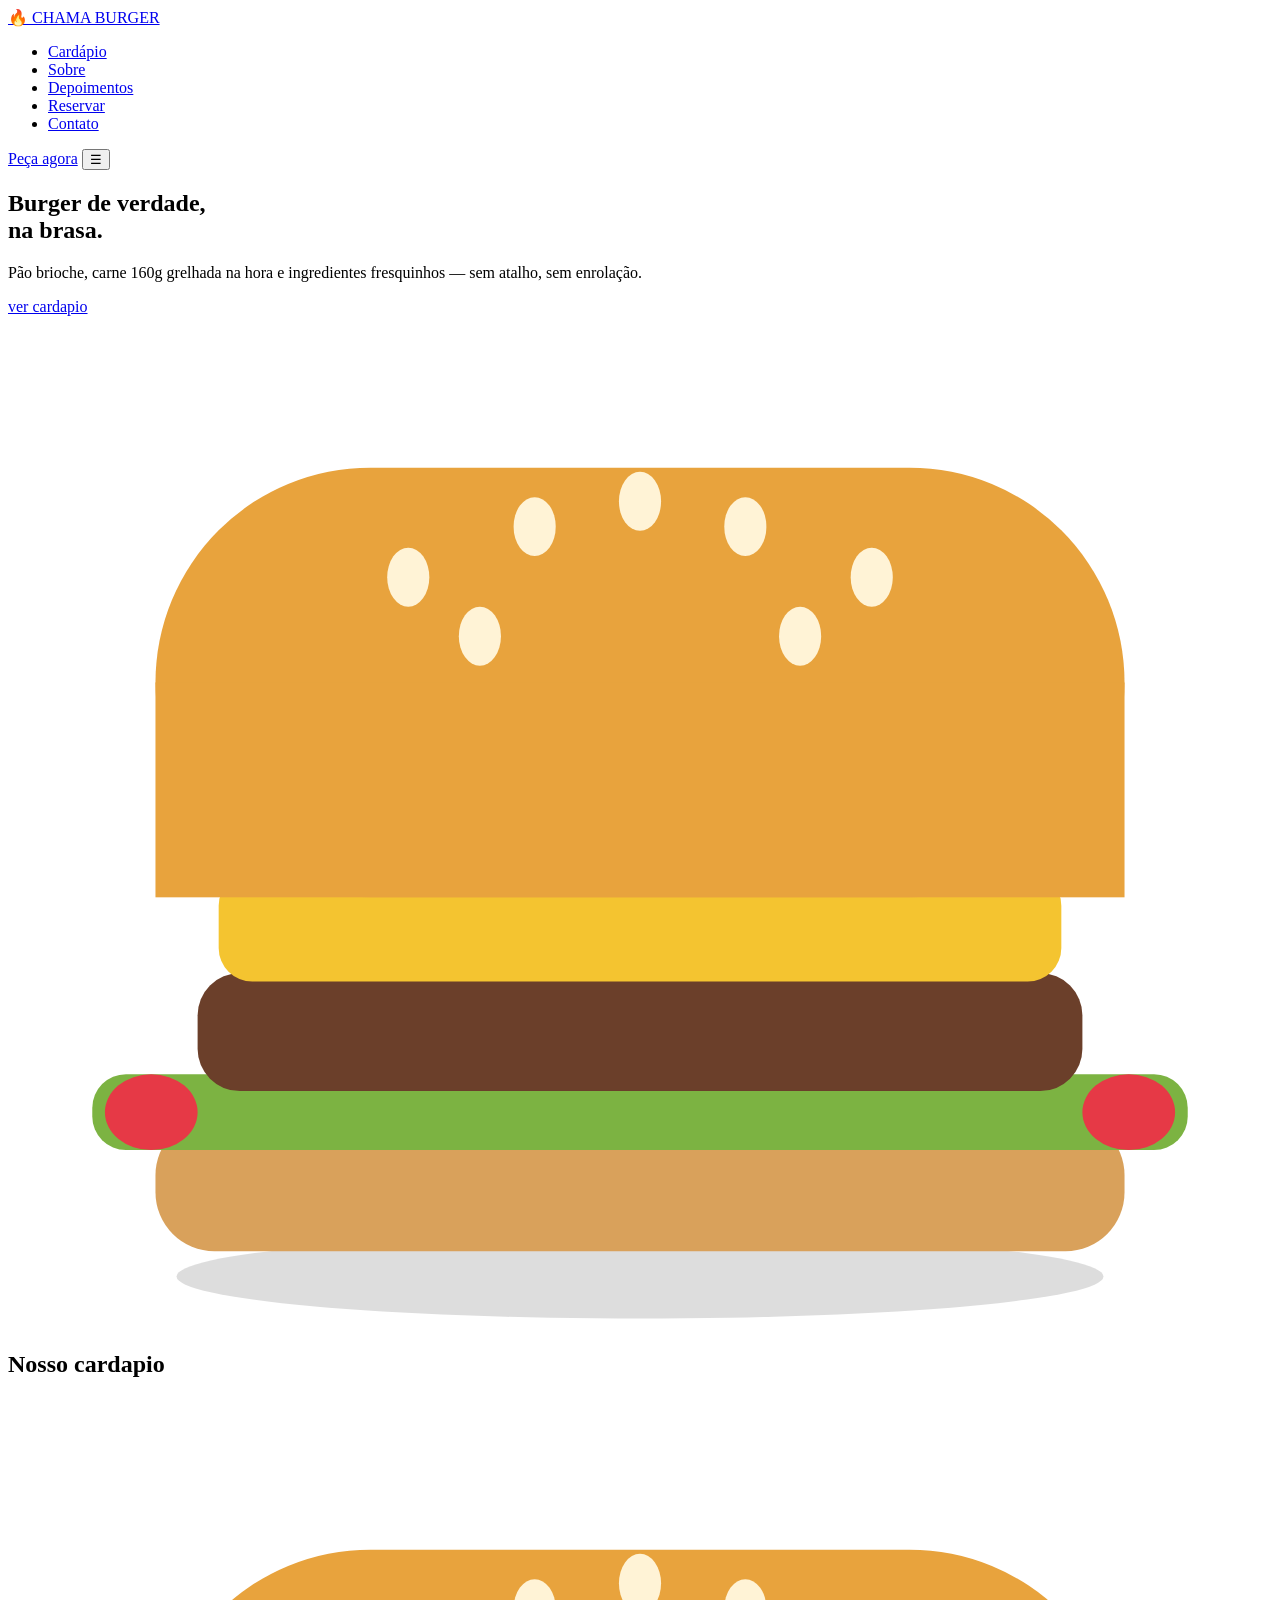
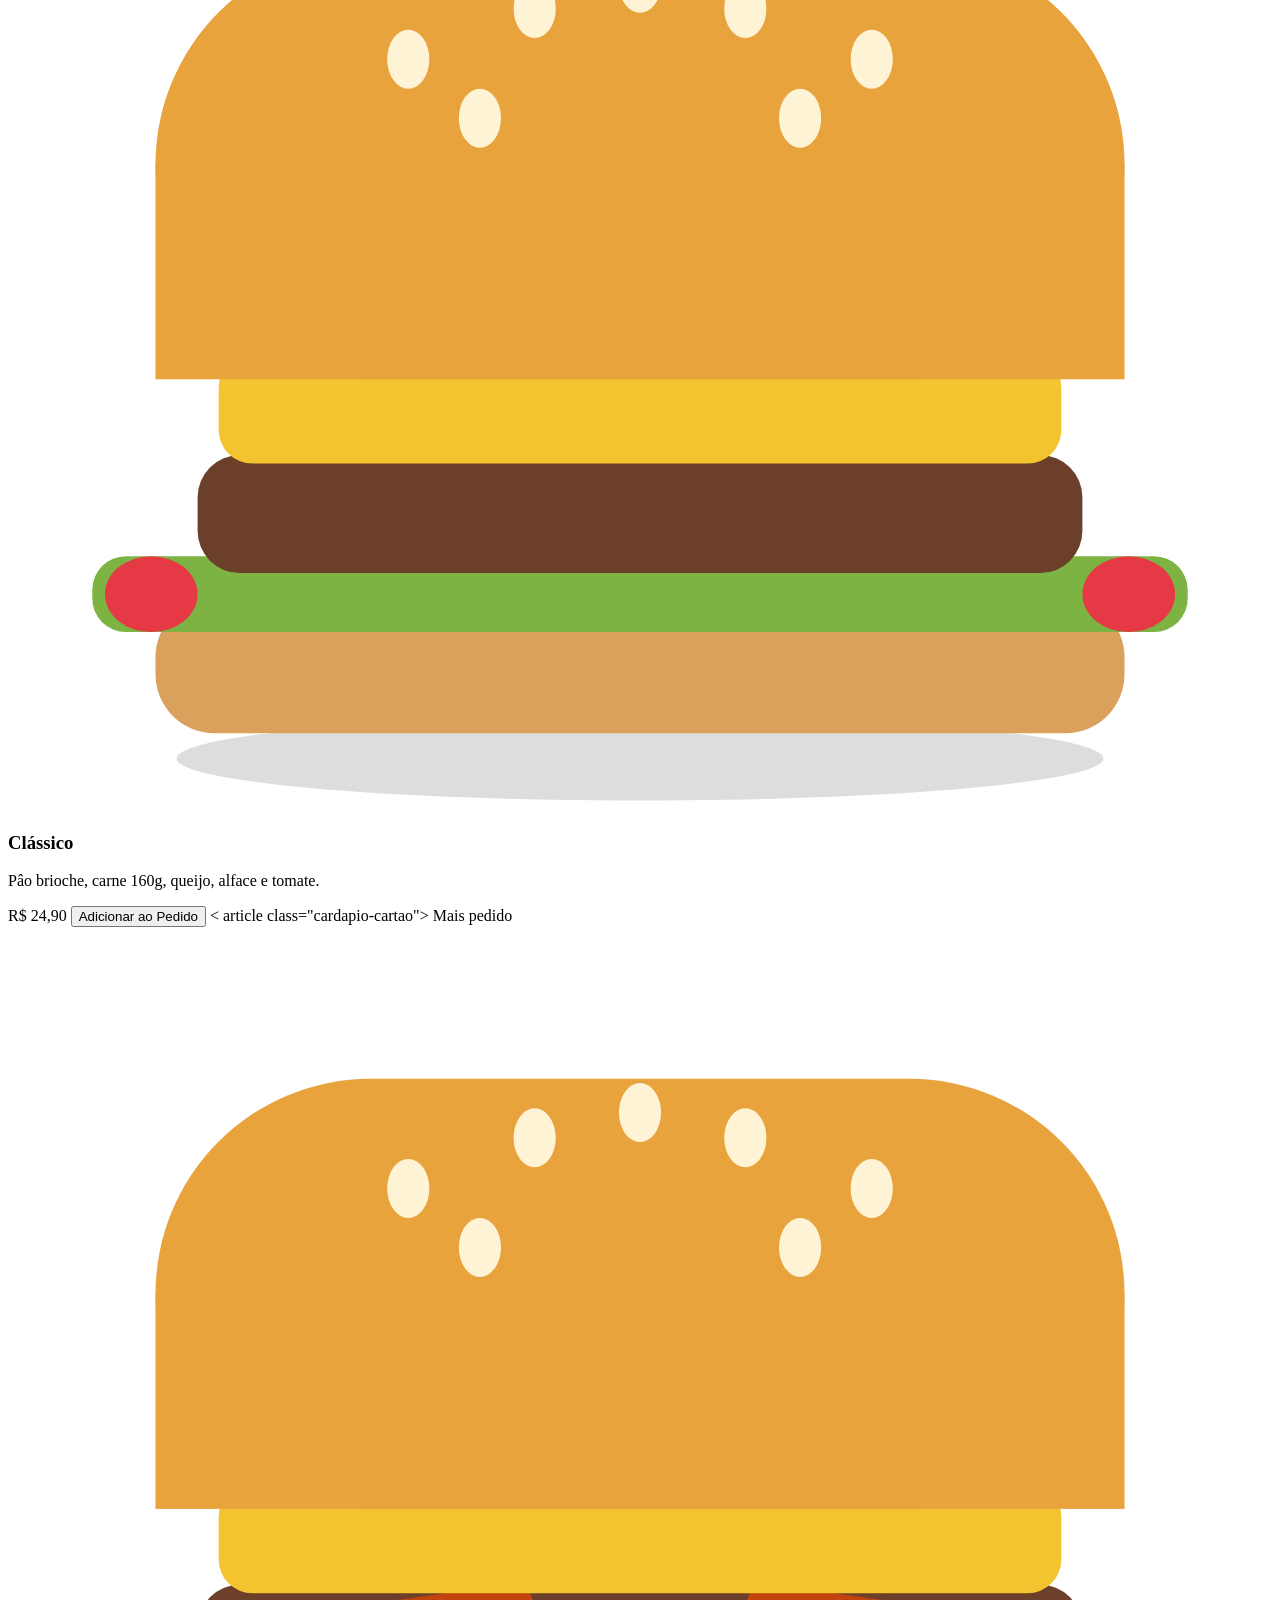
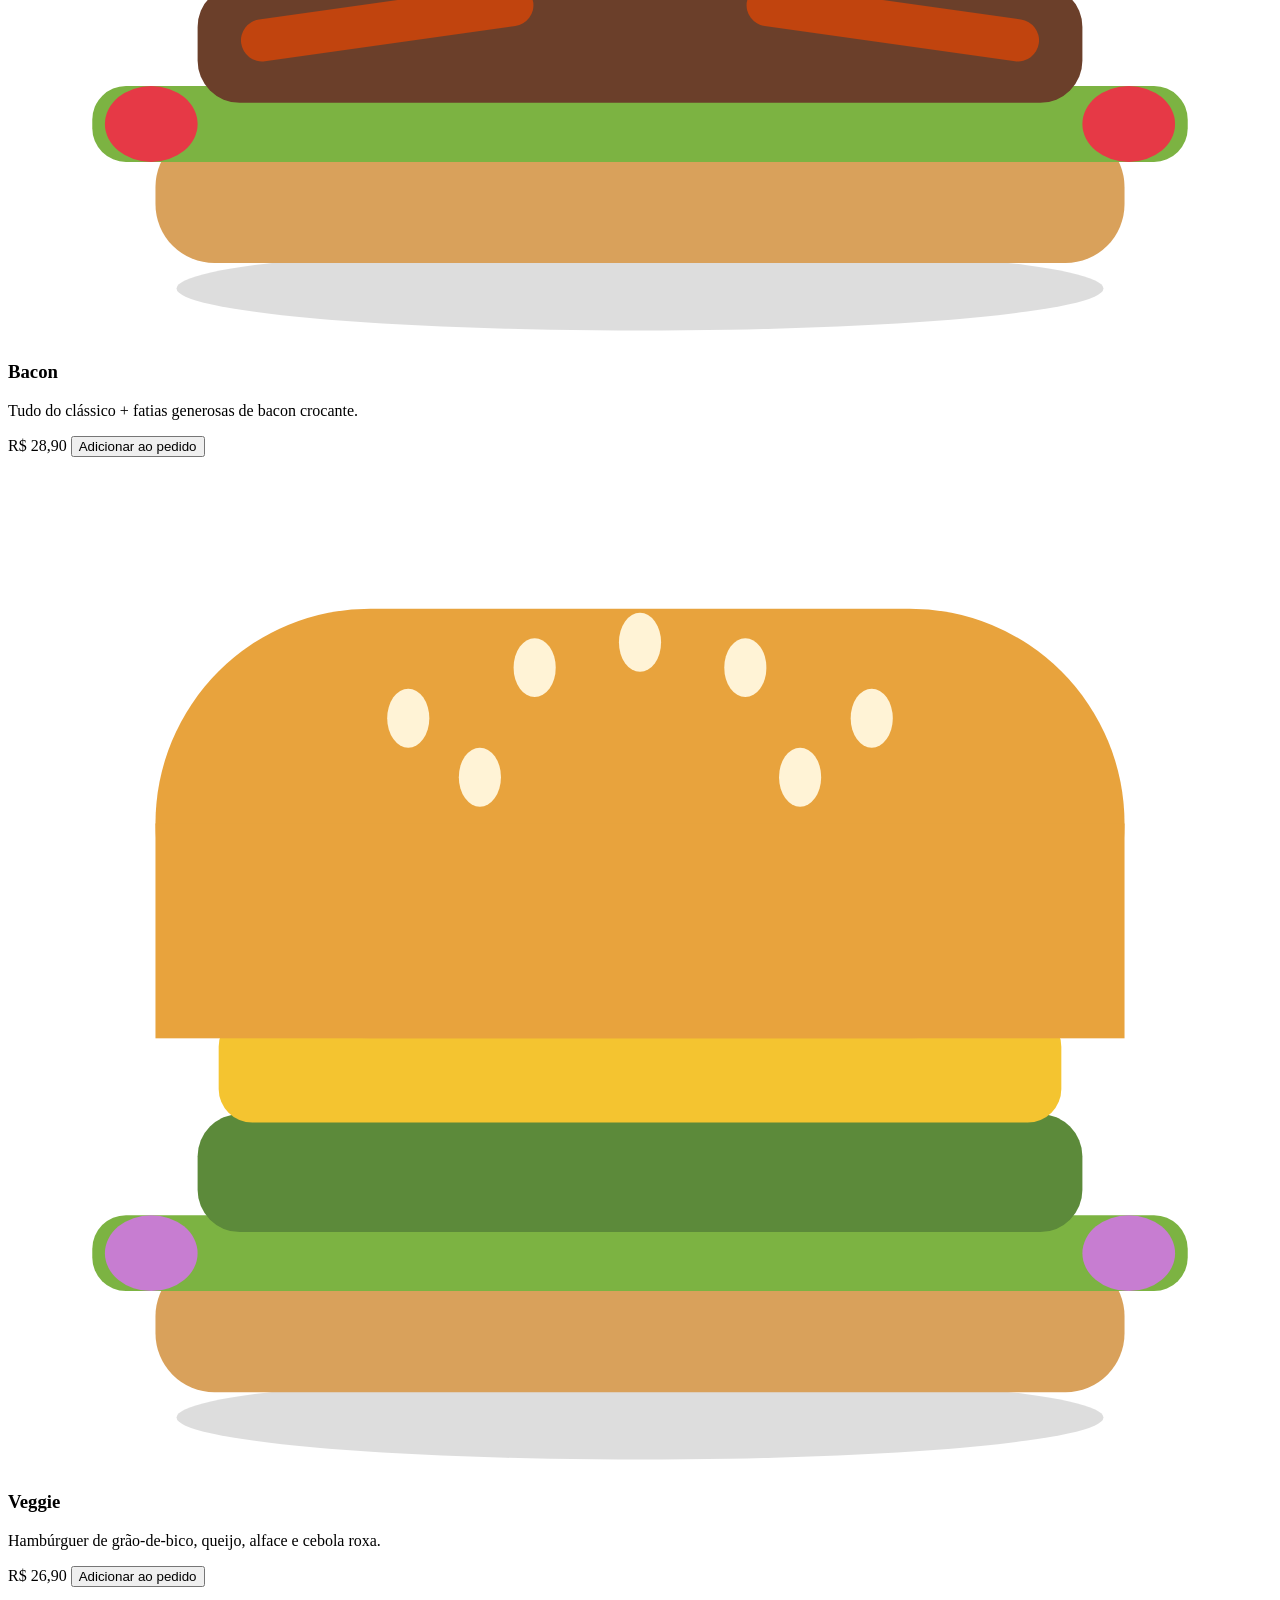
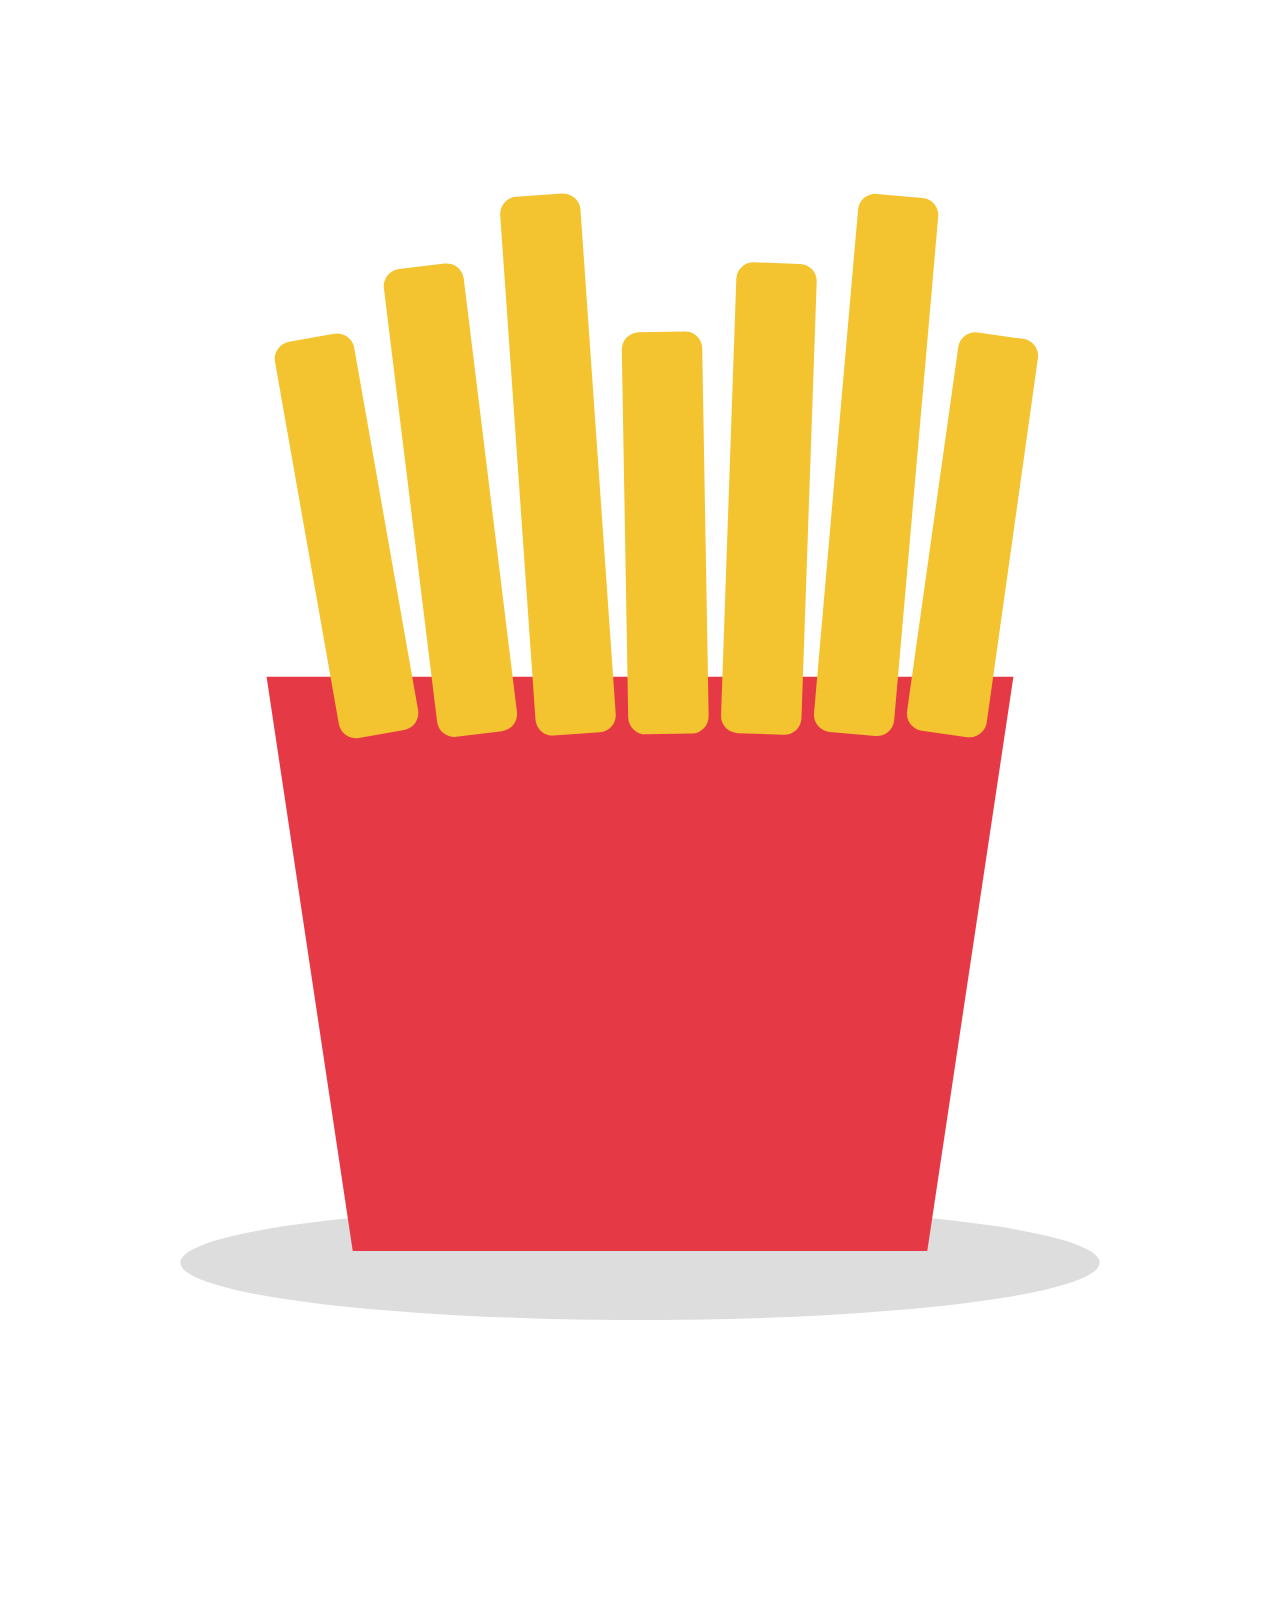
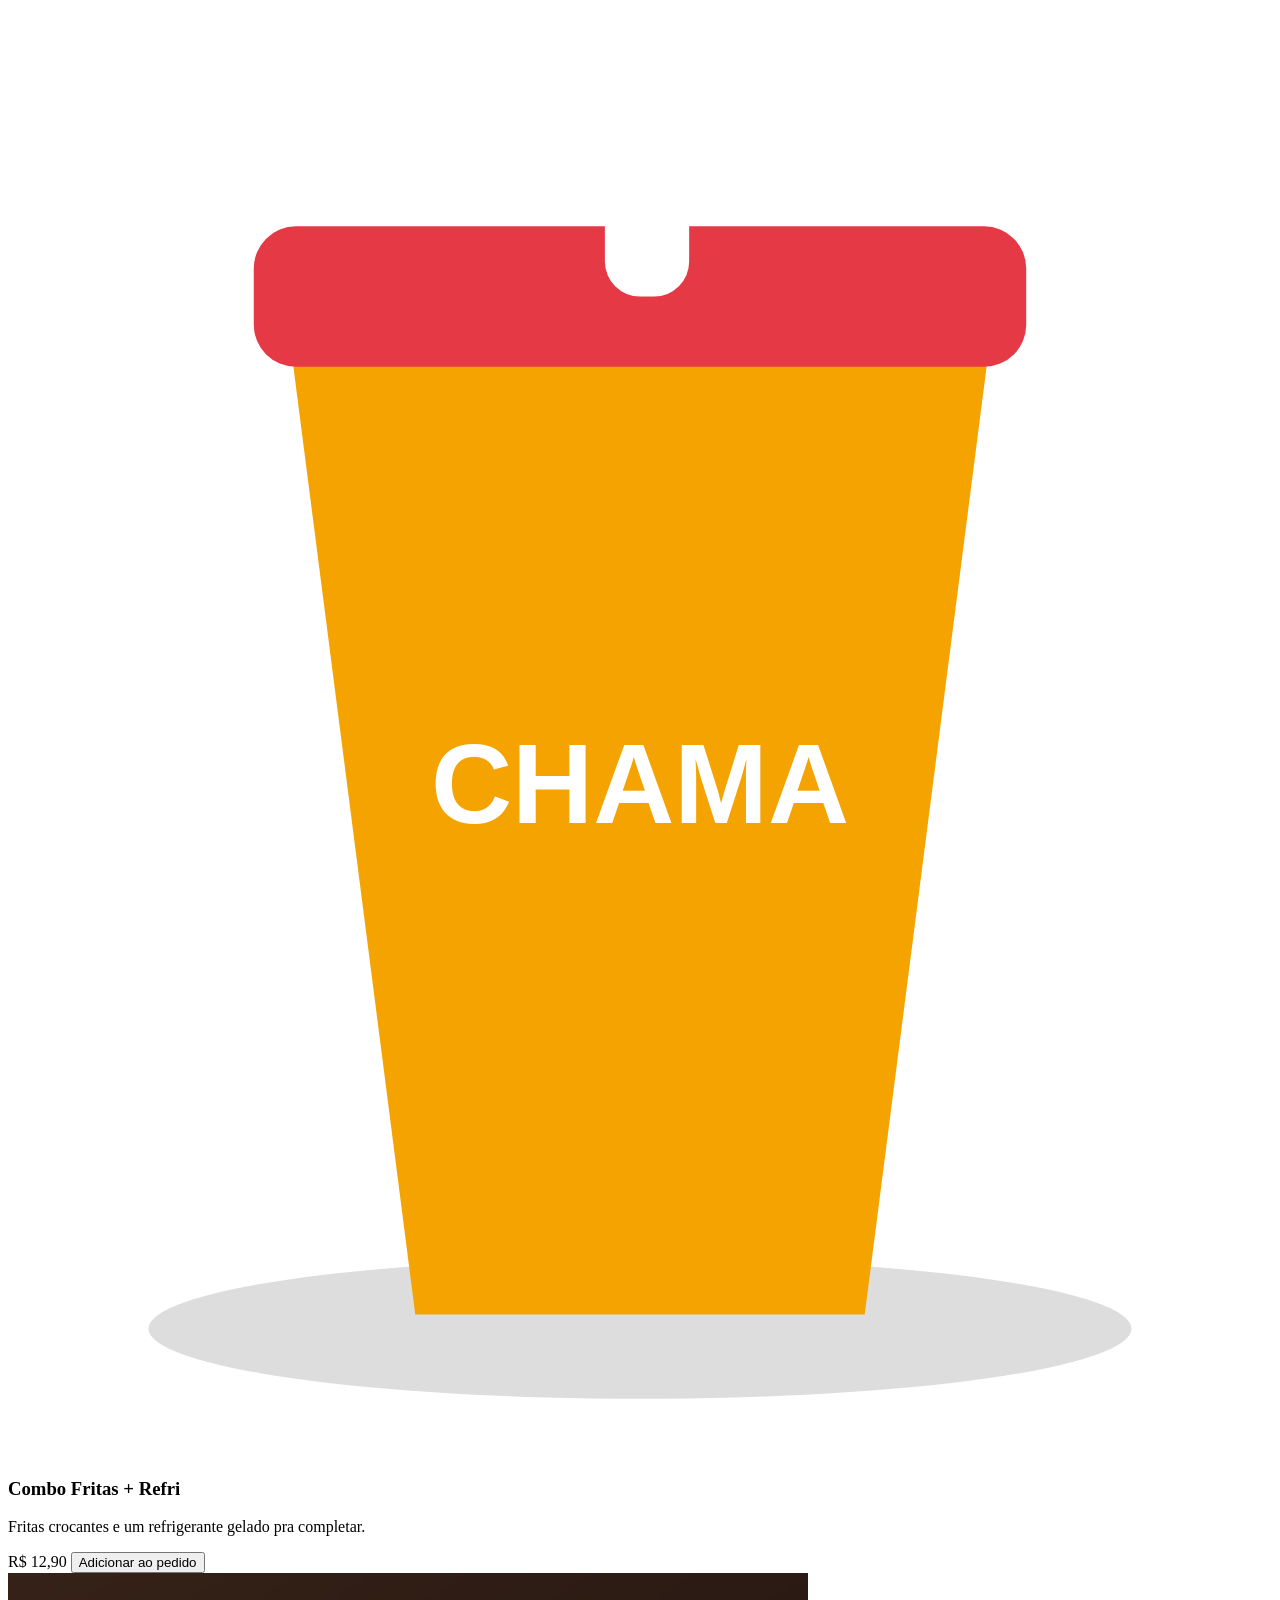
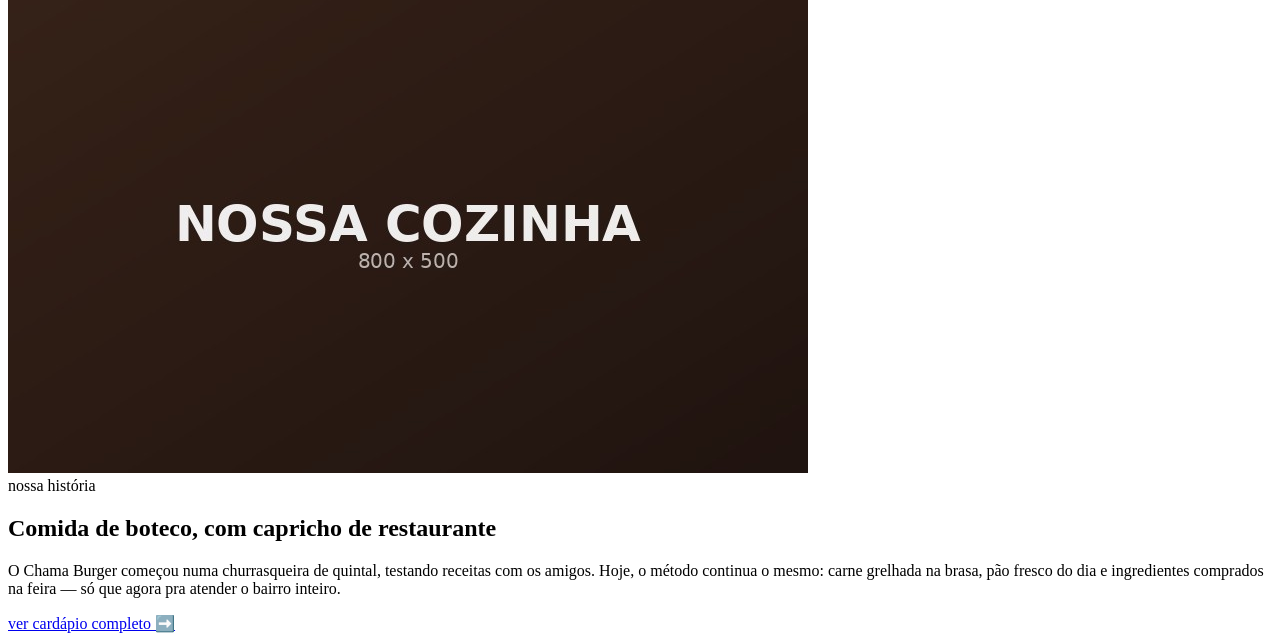
==== Aula 3 - 20 de ago/Chama burger pt.html @ 5bbdf21d "update" ====
<!doctype html>
<html lang="pt-BR">

<head>
  <meta charset="UTF-8" />
  <meta name="viewport" content="width=device-width, initial-scale=1.0" />
  <title>Chama Burger</title>

  <link rel="preconnect" href="https://fonts.googleapis.com" />
  <link rel="preconnect" href="https://fonts.gstatic.com" crossorigin />

  <link href="https://fonts.googleapis.com/css2?family=Anton&family=Inter:wght@400;500;600&display=swap"
    rel="stylesheet" />

  <link rel="stylesheet" href="https://cdnjs.cloudflare.com/ajax/libs/font-awesome/6.5.2/css/all.min.css" />

  <link rel="stylesheet" href="style.css" />
</head>

<body>
  <header class="cabecalho-site">
    <nav class="barra-navegacao">
      <a href="#" class="logo">🔥 CHAMA BURGER</a>
      <ul class="links-menu" id="linksMenu">
        <li><a href="#cardapio">Cardápio</a></li>
        <li><a href="#sobre">Sobre</a></li>
        <li><a href="#depoimentos">Depoimentos</a></li>
        <li><a href="#reserva">Reservar</a></li>
        <li><a href="#contato">Contato</a></li>
      </ul>
      <a href="#pedir" class="botao botao-nav">Peça agora</a>
      <button class="menu-alternar" id="menuAlternar" aria-label="Abrir menu">
        ☰
      </button>
    </nav>
  </header>

  <main>
    <section class="destaque">
      <div class="destaque-conteudo">
        <div class="destaque-texto">
          <h1>Burger de verdade,<br />na brasa.</h1>
          <p>
            Pão brioche, carne 160g grelhada na hora e ingredientes
            fresquinhos — sem atalho, sem enrolação.
          </p>
          <a href="cardapio" class="botao botao-primario">ver cardapio</a>
        </div>
        <img src="./assets/assets/icons/burger-classico.svg" alt="">
      </div>
    </section>
    <section class="cardapio" id="cardapio">
      <h2>Nosso cardapio</h2>
      <div class="cardapio-cartoes">

        <article class="cardapio-cartao" <div class="cardapio-icone">
          <img src="./assets/assets/icons/burger-classico.svg" alt="">
      </div>
      <h3>Clássico</h3>
      <P>Pâo brioche, carne 160g, queijo, alface e tomate.</P>
      <span class="preço">R$ 24,90</span>
      <button class="adicionar-carrinho" data-name="Clássico" data-price=24.90> Adicionar ao Pedido</button>
      </article>
      < article class="cardapio-cartao">
        <span class="selo">Mais pedido</span> <!--selo distintivo-->
        <div class="cardapio-icone">
          <img src="./assets/assets/icons/burger-bacon.svg" alt="Ilustração do burger Bacon">
        </div>
        <h3>Bacon</h3>
        <p>Tudo do clássico + fatias generosas de bacon crocante.</p>
        <span class="preco">R$ 28,90</span>
        <button class="adicionar-carrinho" data-name="Bacon" data-price="28.90">Adicionar ao pedido</button>
        </article>
        <article class="cardapio-cartao">
          <div class="cardapio-icone">
            <img src="./assets/assets/icons/burger-veggie.svg" alt="Ilustração do burger Veggie">
          </div>
          <h3>Veggie</h3>
          <p>Hambúrguer de grão-de-bico, queijo, alface e cebola roxa.</p>
          <span class="preco">R$ 26,90</span>
          <button class="adicionar-carrinho" data-name="Veggie" data-price="26.90">Adicionar ao pedido</button>
        </article>
        <article class="cardapio-cartao">
          <div class="cardapio-icone cardapio-icone-combo">
            <img src="./assets/assets/icons/fritas.svg" alt="Porção de fritas">
            <img src="./assets/assets/icons/bebida.svg" alt="Refrigerante gelado">
          </div>
          <h3>Combo Fritas + Refri</h3>
          <p>Fritas crocantes e um refrigerante gelado pra completar.</p>
          <span class="preco">R$ 12,90</span>
          <button class="adicionar-carrinho" data-name="Combo Fritas + Refri" data-price="12.90">Adicionar ao
            pedido</button>
        </article>
        </div>
    </section>

    <section class="sobre" id="sobre">
      <div class="sobre-imagem">
        <img src="assets/assets/images/sobre-burger.jpg" alt="" width="800"
        height="500">
      </div>
      <div class=sobre-texto>
        <span class="rotul-seçao">nossa história</span>
        <h2>Comida de boteco, com capricho de restaurante</h2>
        <p>O Chama Burger começou numa churrasqueira de quintal, testando receitas com os
          amigos. Hoje, o método continua o mesmo: carne grelhada na brasa, pão fresco
          do dia e ingredientes comprados na feira — só que agora pra atender o bairro
          inteiro.</p>
          <a href="#cardapio" class="link-seta">ver cardápio completo ➡️</a>
      </div>


    </section>

  </main>
</body>

</html>
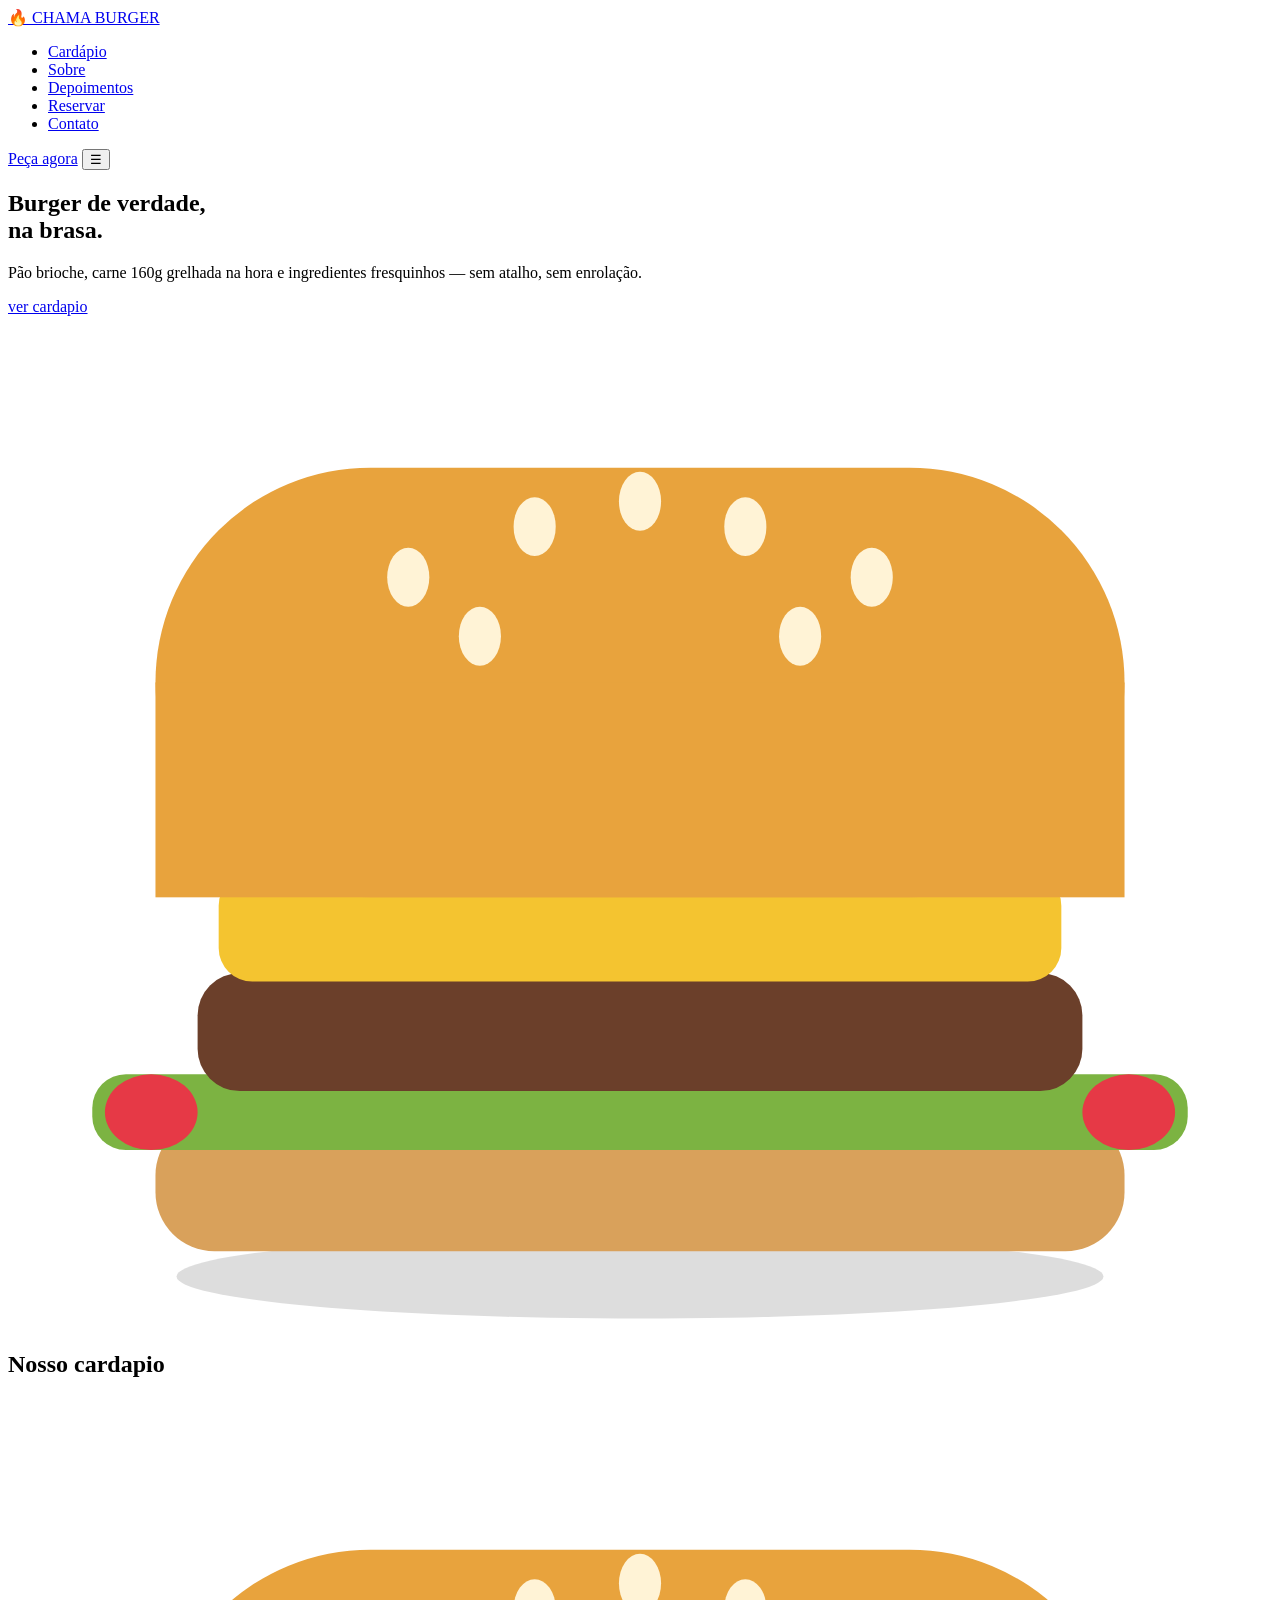
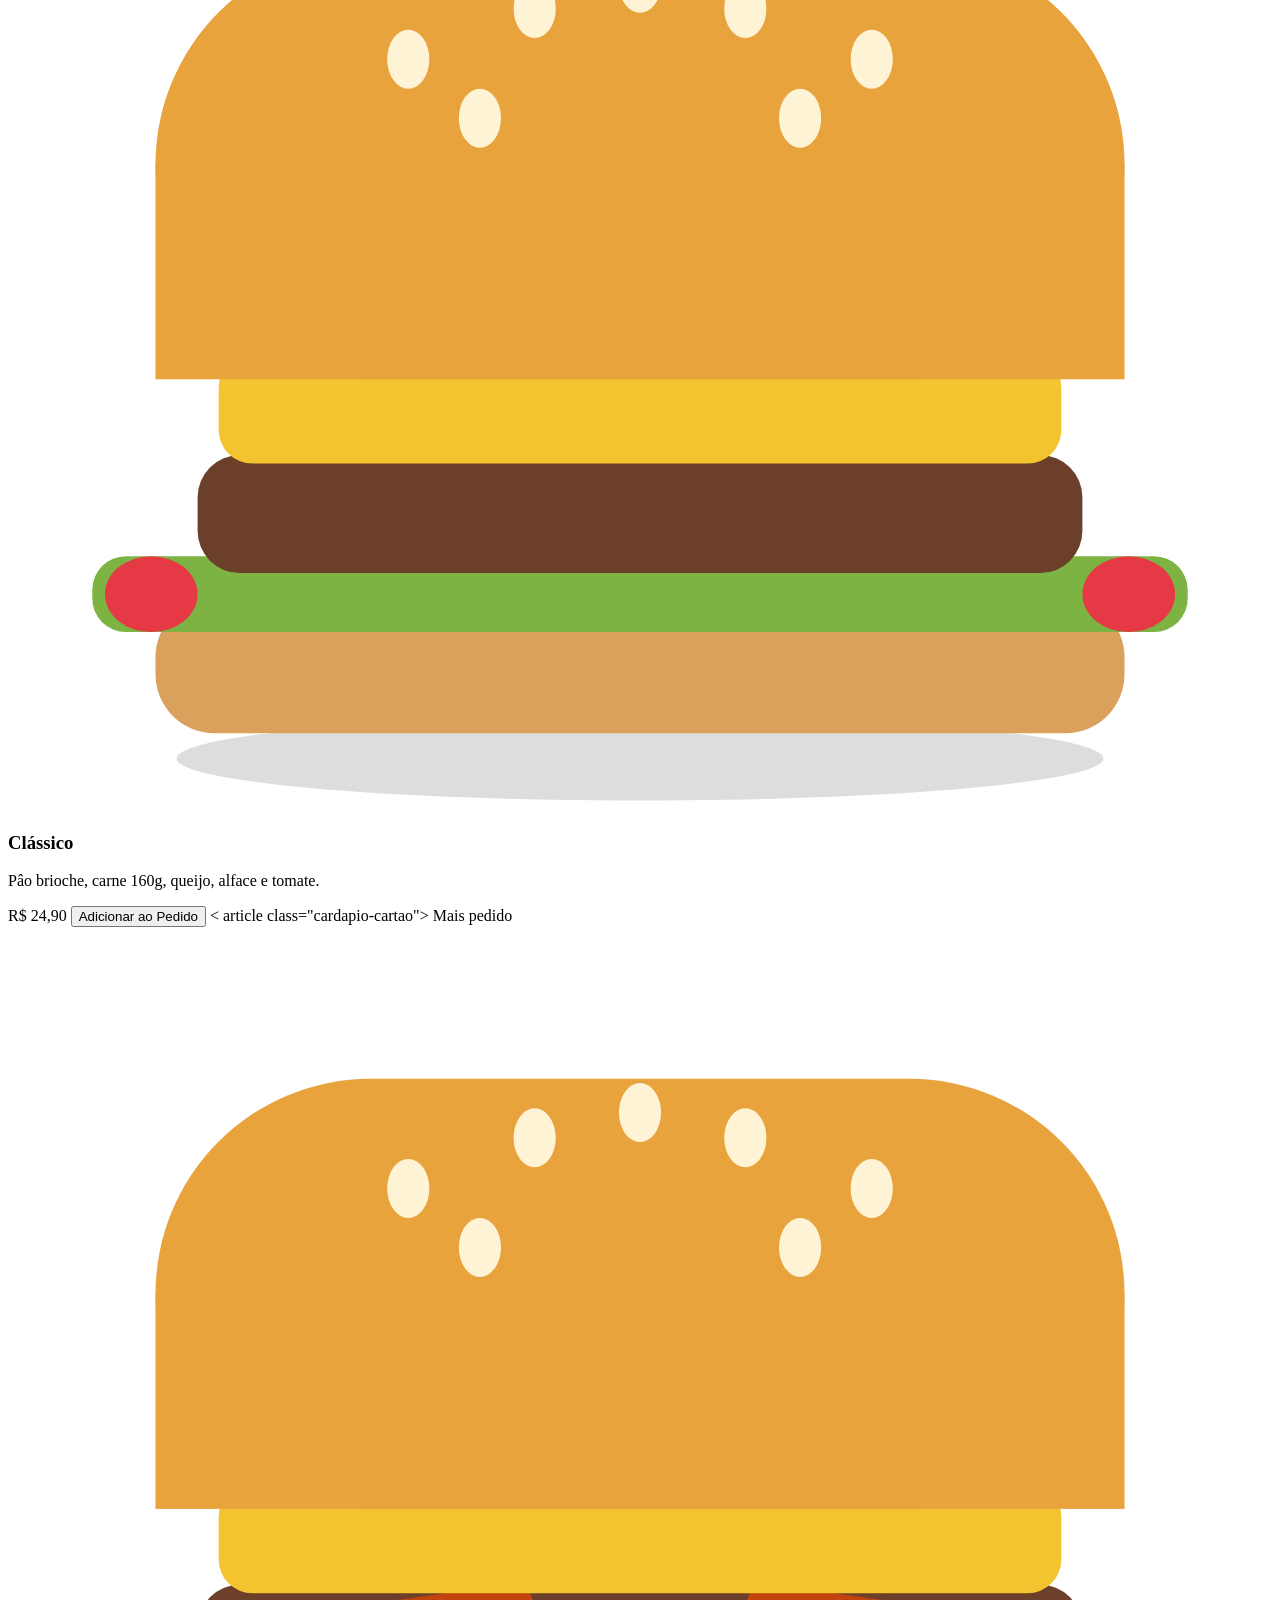
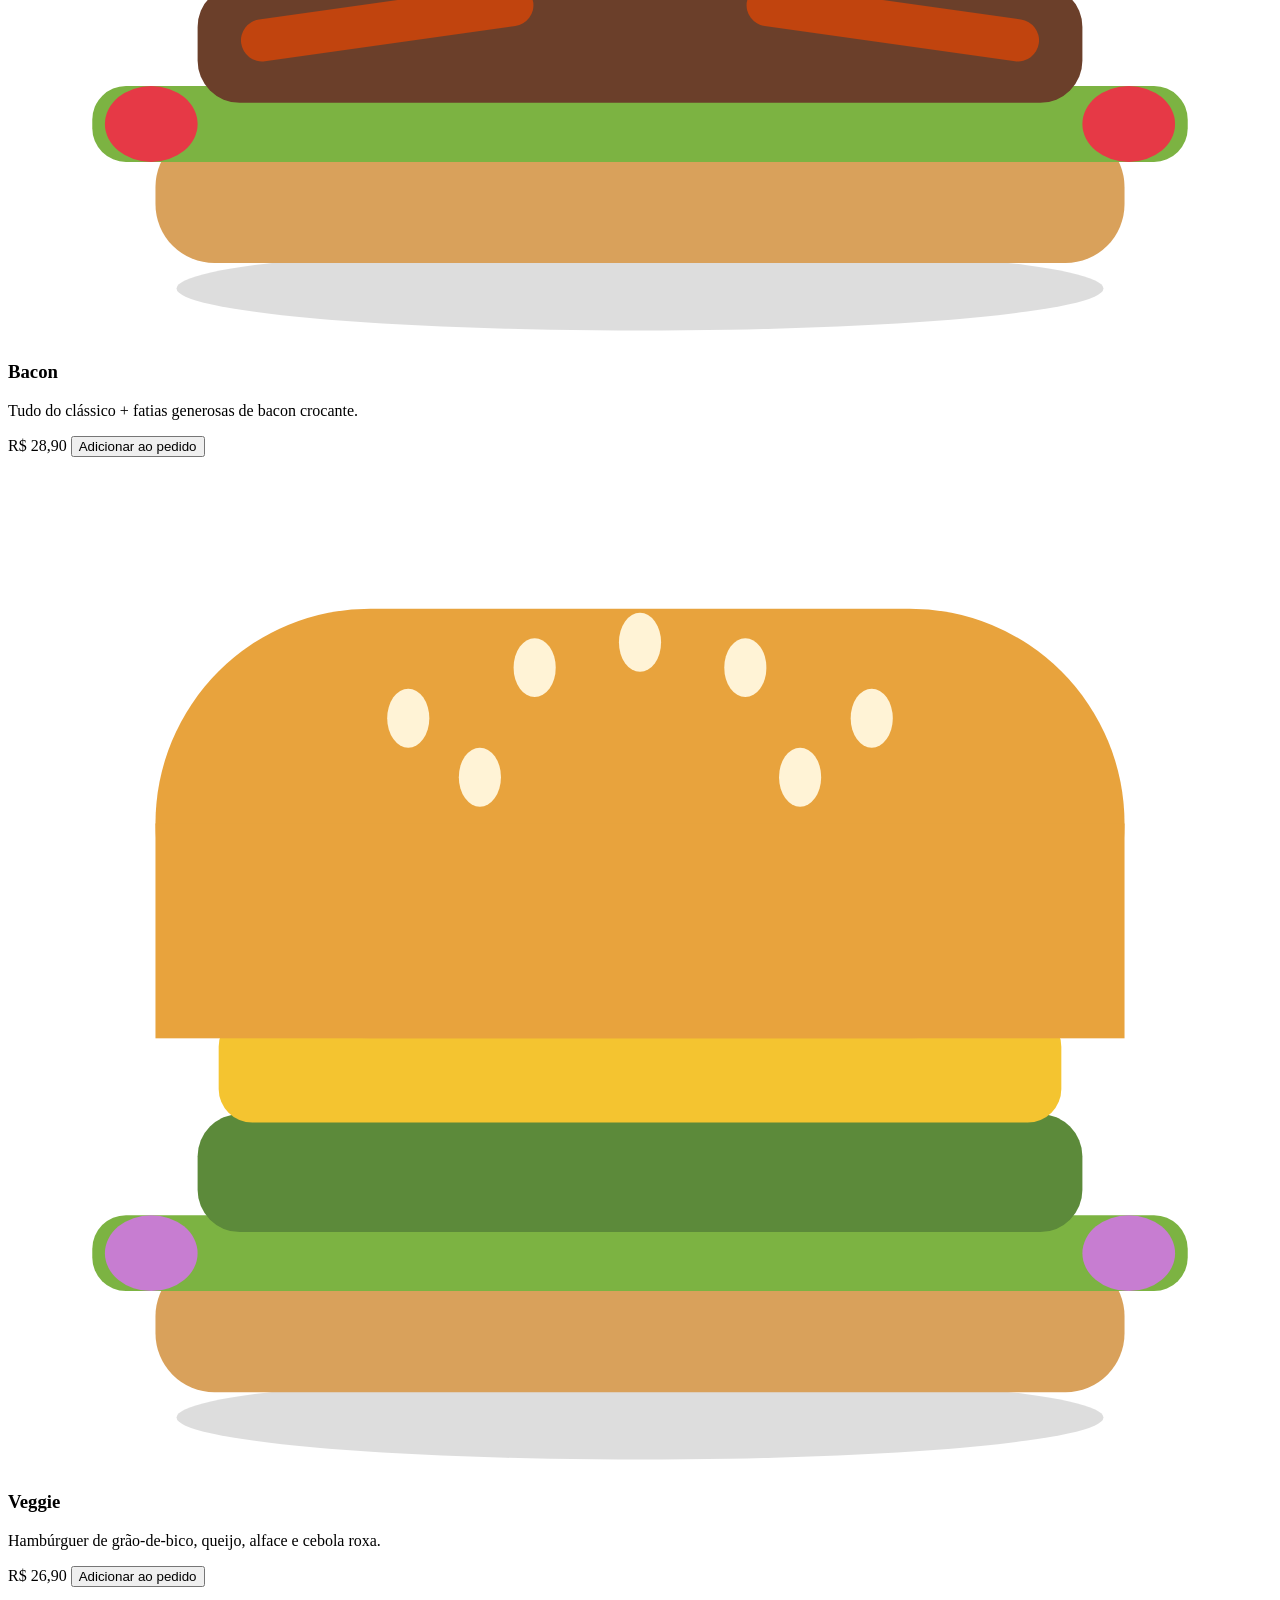
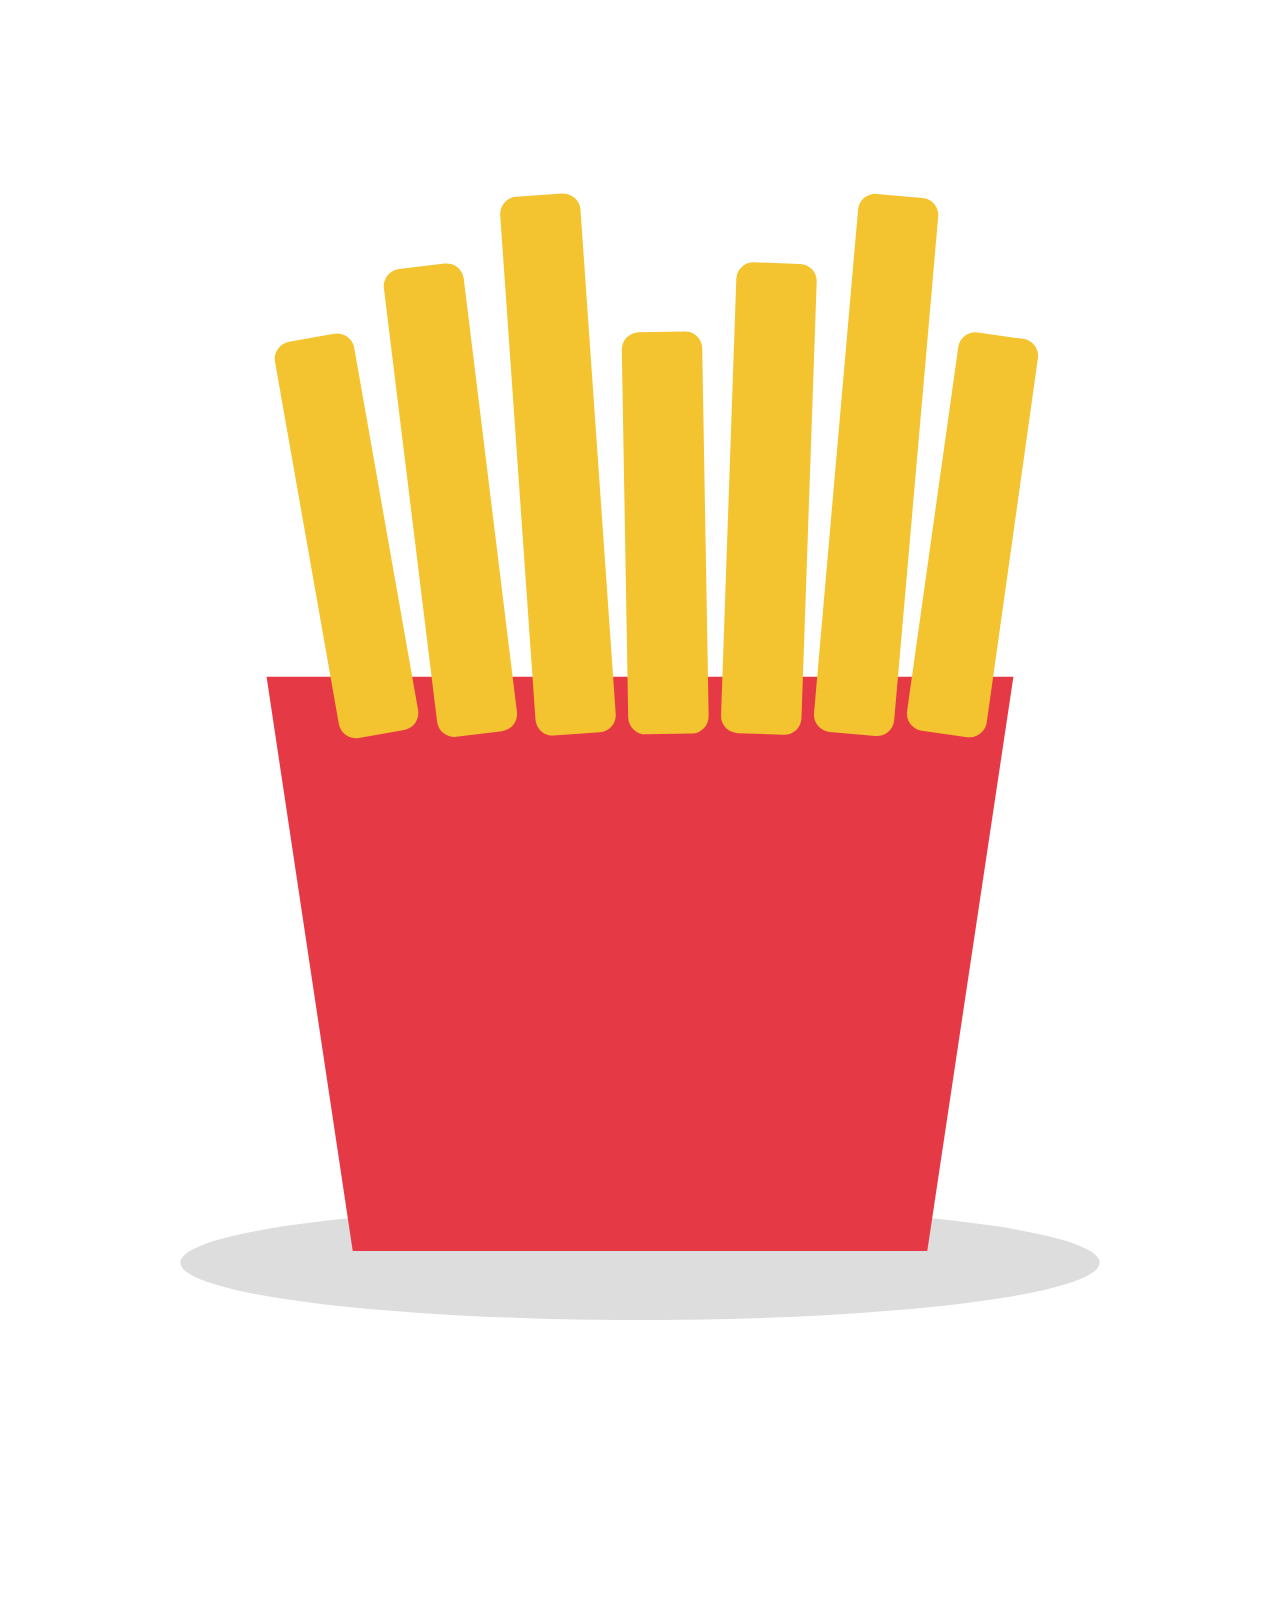
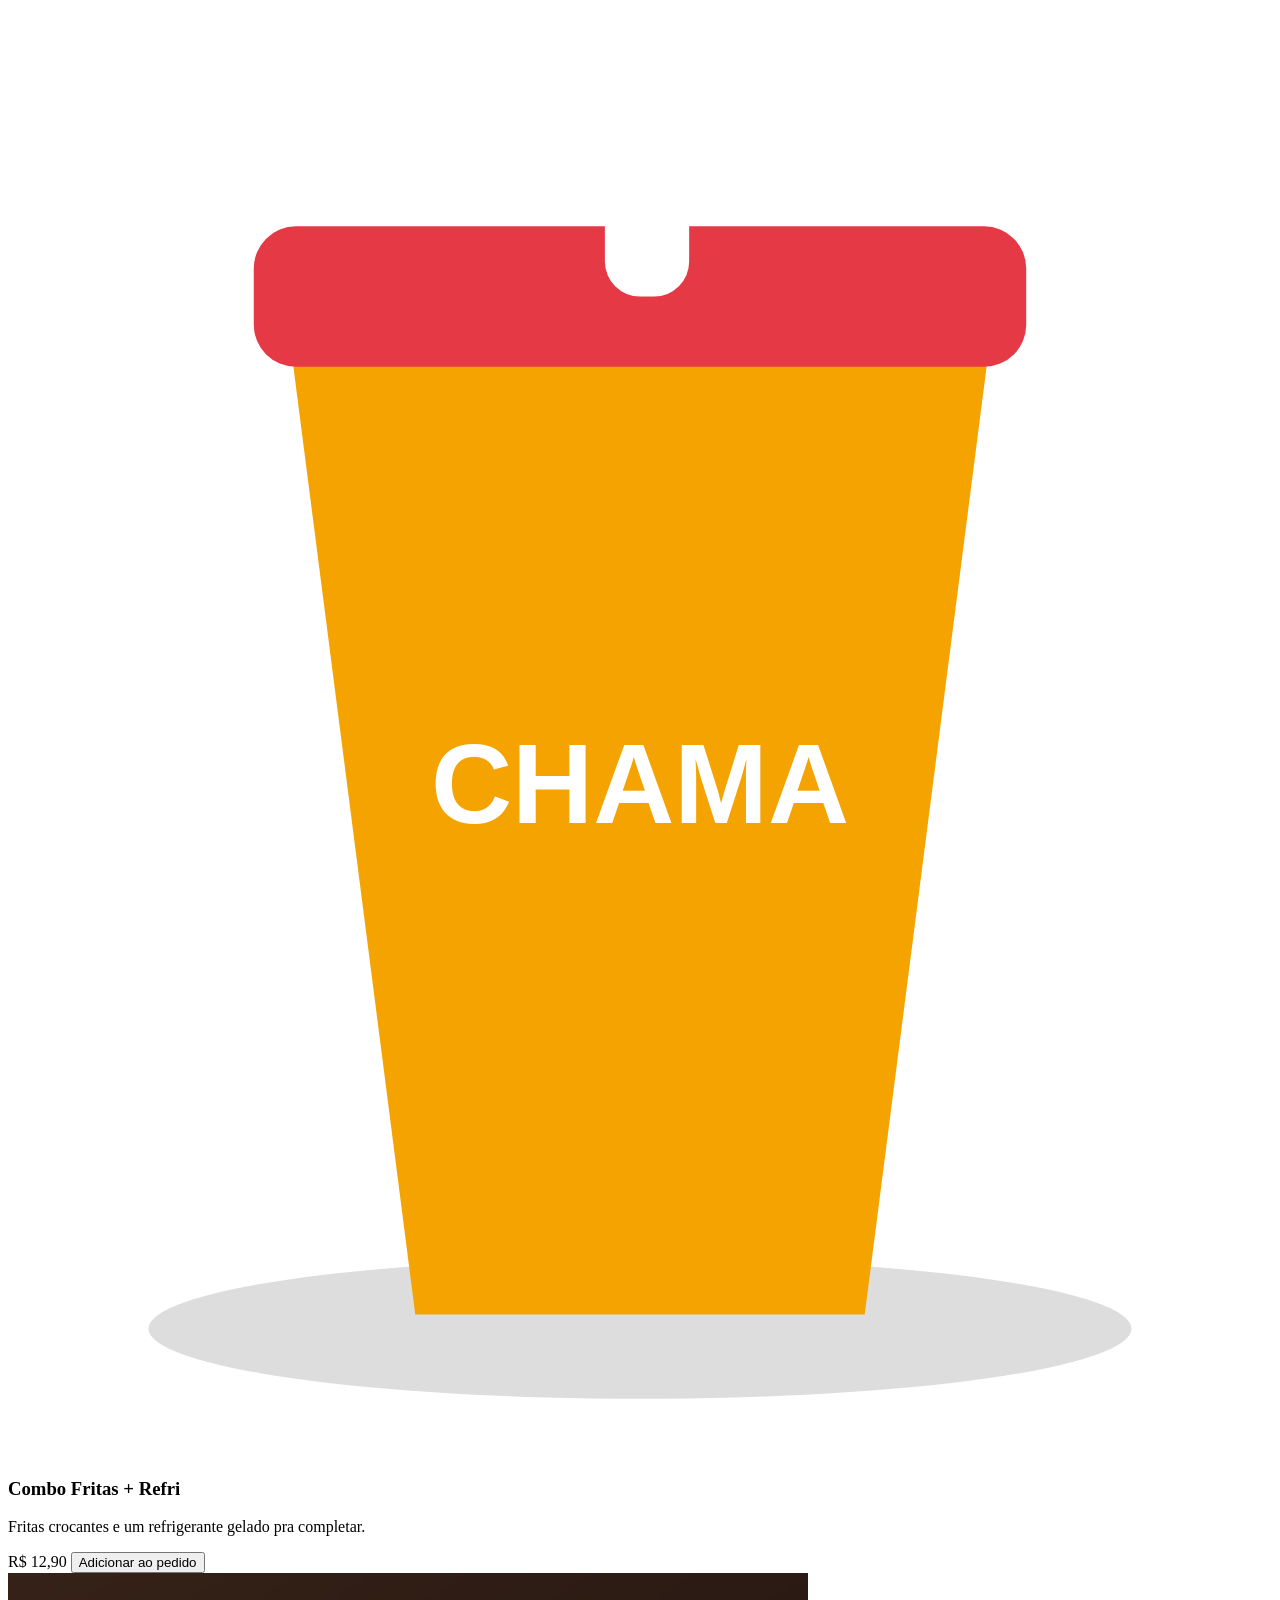
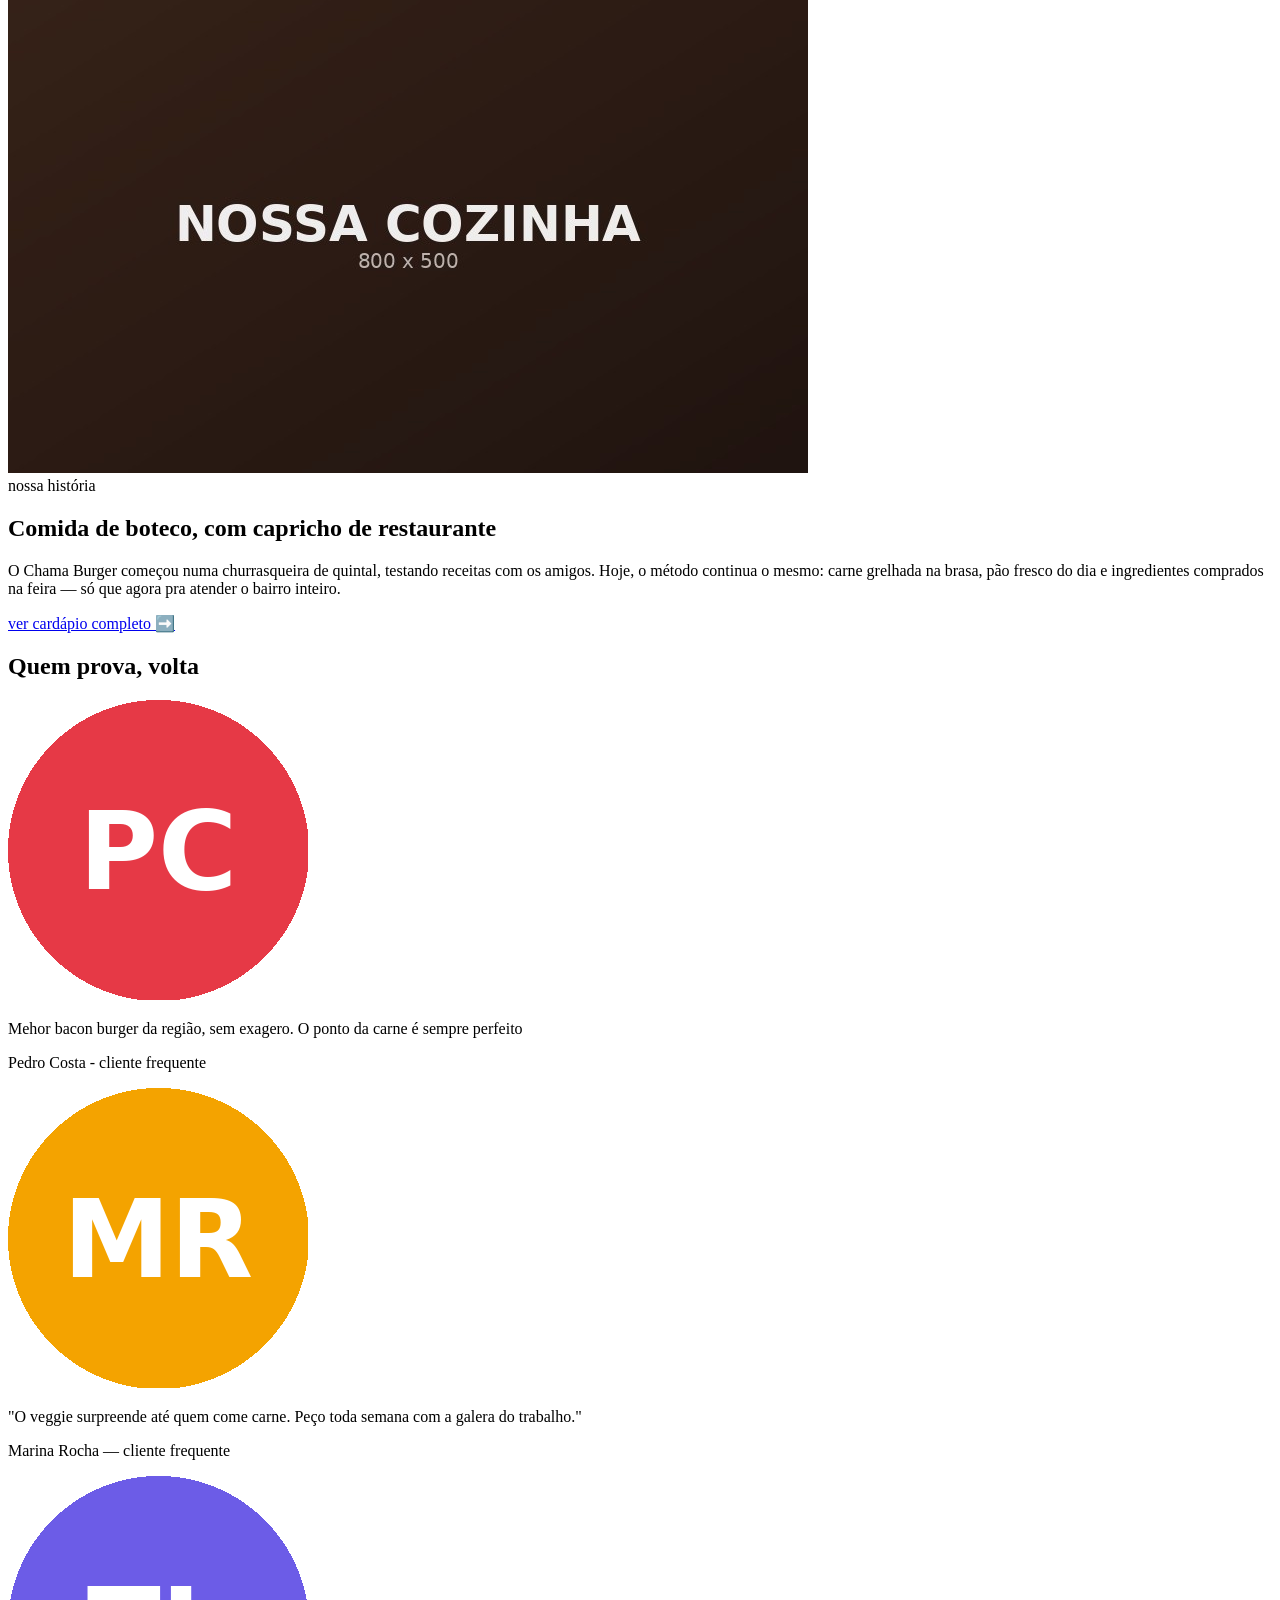
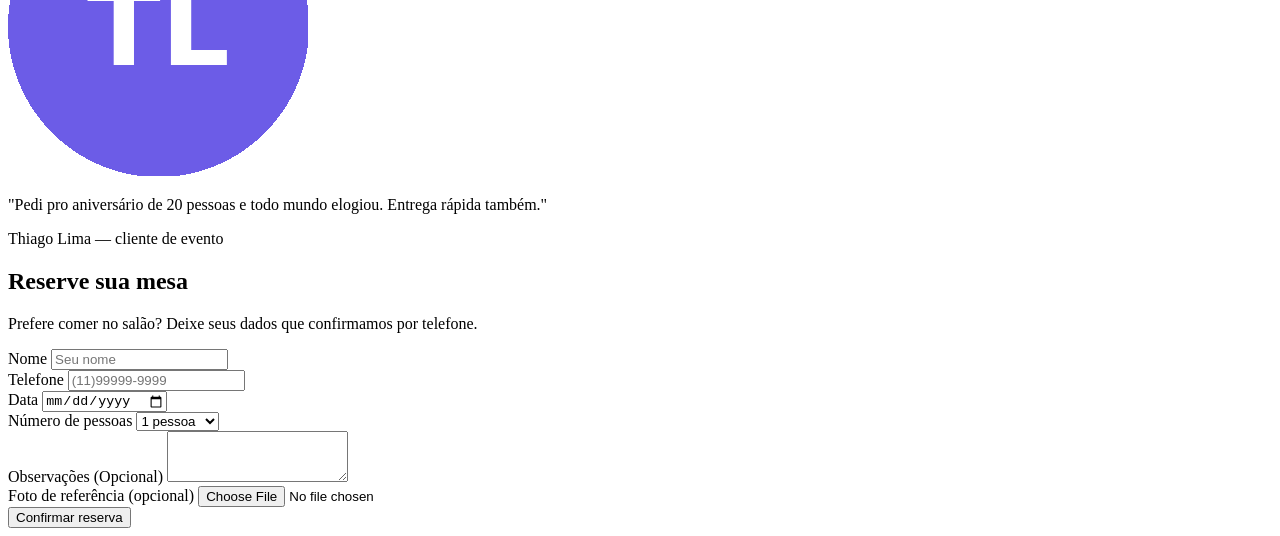
==== commit 29f40ac7: "Aula 3 JS - Chama Burger" ====
--- a/Aula 3 - 20 de ago/Chama burger pt.html
+++ b/Aula 3 - 20 de ago/Chama burger pt.html
@@ -96,8 +96,7 @@
 
     <section class="sobre" id="sobre">
       <div class="sobre-imagem">
-        <img src="assets/assets/images/sobre-burger.jpg" alt="" width="800"
-        height="500">
+        <img src="assets/assets/images/sobre-burger.jpg" alt="" width="800" height="500">
       </div>
       <div class=sobre-texto>
         <span class="rotul-seçao">nossa história</span>
@@ -106,10 +105,78 @@
           amigos. Hoje, o método continua o mesmo: carne grelhada na brasa, pão fresco
           do dia e ingredientes comprados na feira — só que agora pra atender o bairro
           inteiro.</p>
-          <a href="#cardapio" class="link-seta">ver cardápio completo ➡️</a>
+        <a href="#cardapio" class="link-seta">ver cardápio completo ➡️</a>
       </div>
+    </section>
 
+    <section class="depoimentos" id="depoimentos">
+      <h2>Quem prova, volta</h2>
+      <div class="depoimentos-cartoes">
+        <article class=depoimemto>
+          <img src="./assets/assets/images/avatar-pc.png" alt="" class="avatar">
+          <p class="citação">Mehor bacon burger da região, sem exagero. O ponto da carne é sempre perfeito</p>
+          <p class="autor">Pedro Costa <span> - cliente frequente</span></p>
+        </article>
+        <article class="depoimento">
+          <img src="./assets/assets/images/avatar-mr.png" alt="Foto de Marina Rocha" class="avatar">
+          <p class="citacao">"O veggie surpreende até quem come carne. Peço toda semana com a galera do trabalho."</p>
+          <p class="autor">Marina Rocha <span>— cliente frequente</span></p>
+        </article>
+        <article class="depoimento">
+          <img src="./assets/assets/images/avatar-tl.png" alt="Foto de Thiago Lima" class="avatar">
+          <p class="citacao">"Pedi pro aniversário de 20 pessoas e todo mundo elogiou. Entrega rápida também."</p>
+          <p class="autor">Thiago Lima <span>— cliente de evento</span></p>
+        </article>
+      </div>
+    </section>
 
+    <section class="reserva" id="reserva">
+      <h2>Reserve sua mesa</h2>
+      <p>Prefere comer no salão? Deixe seus dados que confirmamos por telefone.</p>
+
+      <form class="formulario-reserva" id="formulario-reserva">
+        <div class="linha-formulario">
+          <label for="nome">Nome</label>
+          <input type="text" id="nome" name="nome" placeholder="Seu nome" required>
+        </div>
+
+        <div class="linha-formulario">
+          <label for="telefone">Telefone</label>
+          <input type="tel" id="telefone" name="telefone"
+          placeholder="(11)99999-9999" required>
+        </div>
+
+        <div class="linha-formulario">
+          <label for="data">Data</label>
+          <input type="date" id="data" name="data" required>
+        </div>
+
+        <div class="linha-formulario">
+          <label for="pessoas">Número de pessoas</label>
+          <select name="pessoas" id="pessoas">
+            <option value="1">1 pessoa</option>
+            <option value="2">2 pessoas</option>
+            <option value="3">3 pessoas</option>
+            <option value="4">4 pessoas</option>
+            <option value="5+">5 ou mais</option>
+          </select>
+        </div>
+
+        <div class="linha-formulario linha-formulario-completa">
+          <label for="mensagem">Observações (Opcional)</label>
+          <textarea name="mensagem" id="mensagem" rows=3 
+          placeholder="ALguma preferência ou restrição alimentar?">
+        </textarea>
+        </div>
+
+        <div class="linha-formulario linha-formulario-completa">
+          <label for="foto">Foto de referência (opcional)</label>
+          <input type="file" id="foto" name="foto" accept="image/*">
+
+          <img id="previaFoto" class="previa-foto" alt="" hidden>
+        </div>
+        <button type="submit" class="botao botao-primario formulario-enviar">Confirmar reserva</button>
+      </form>
     </section>
 
   </main>
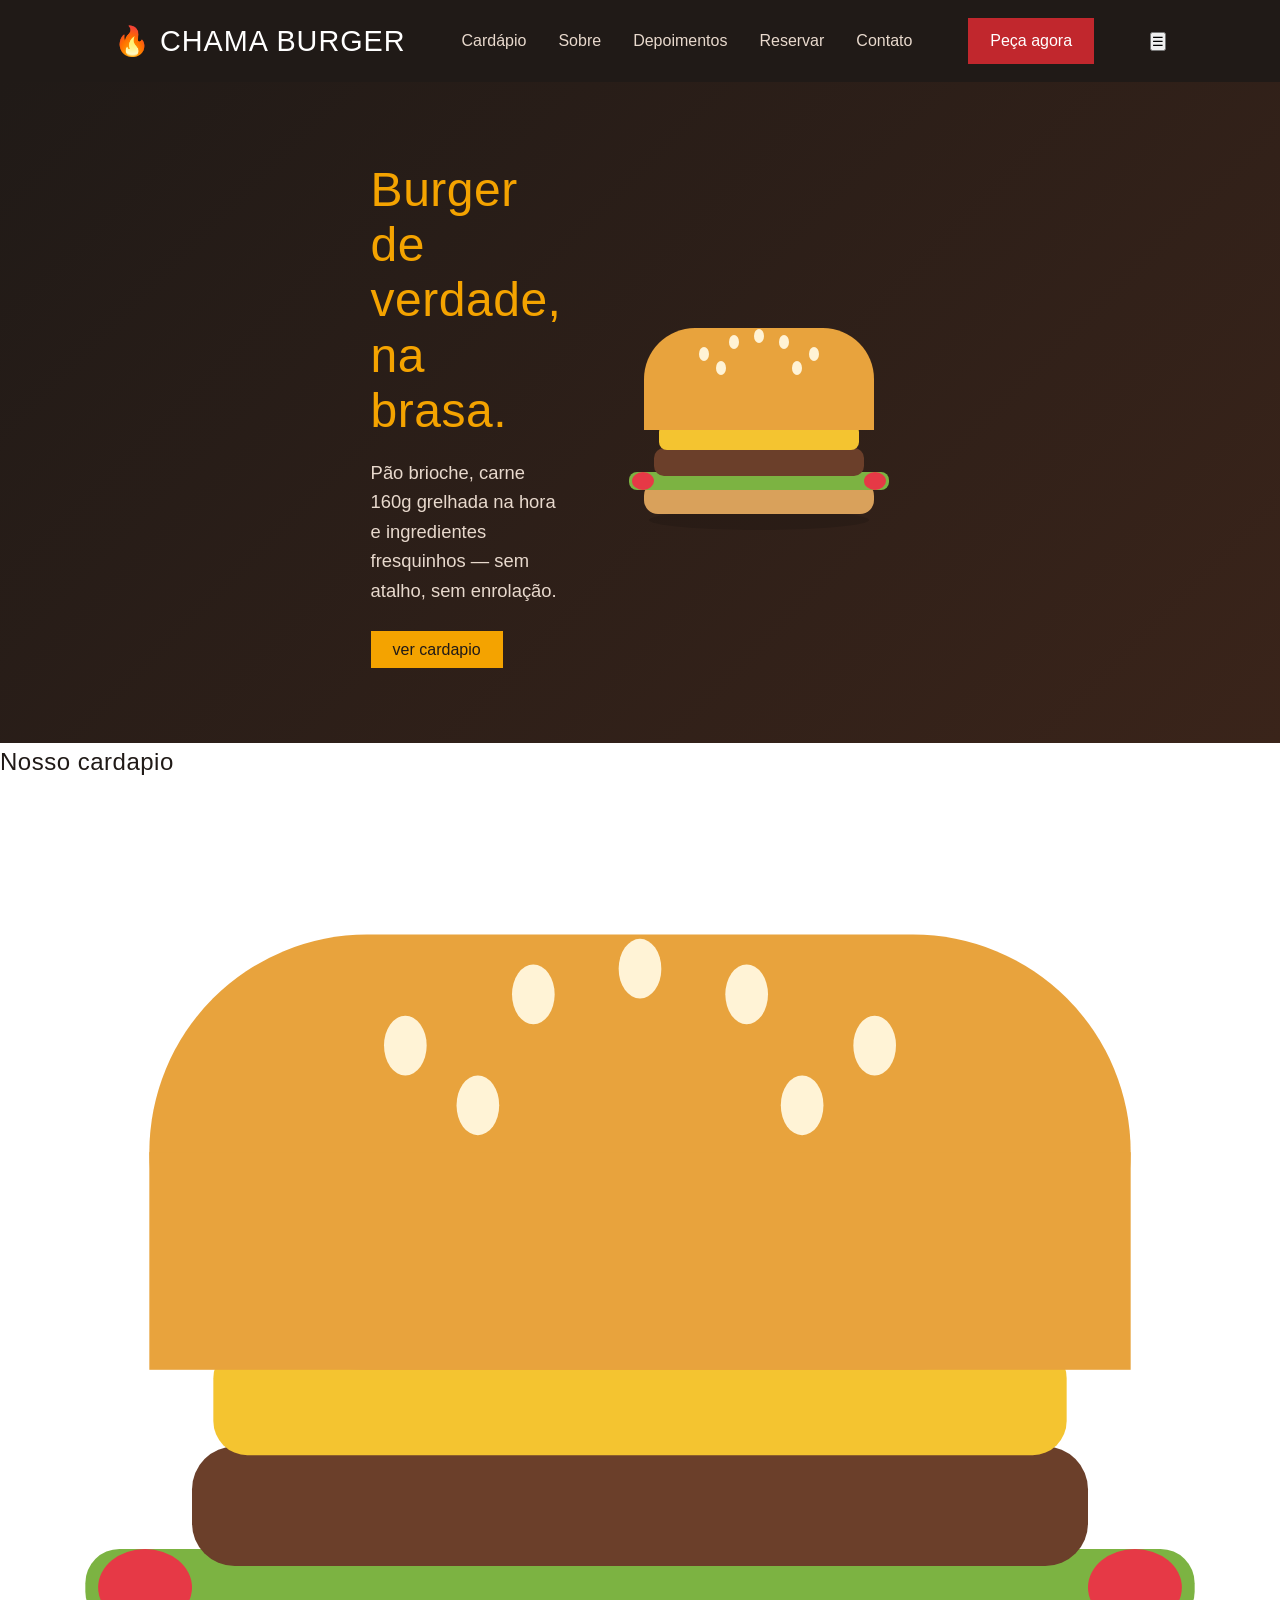
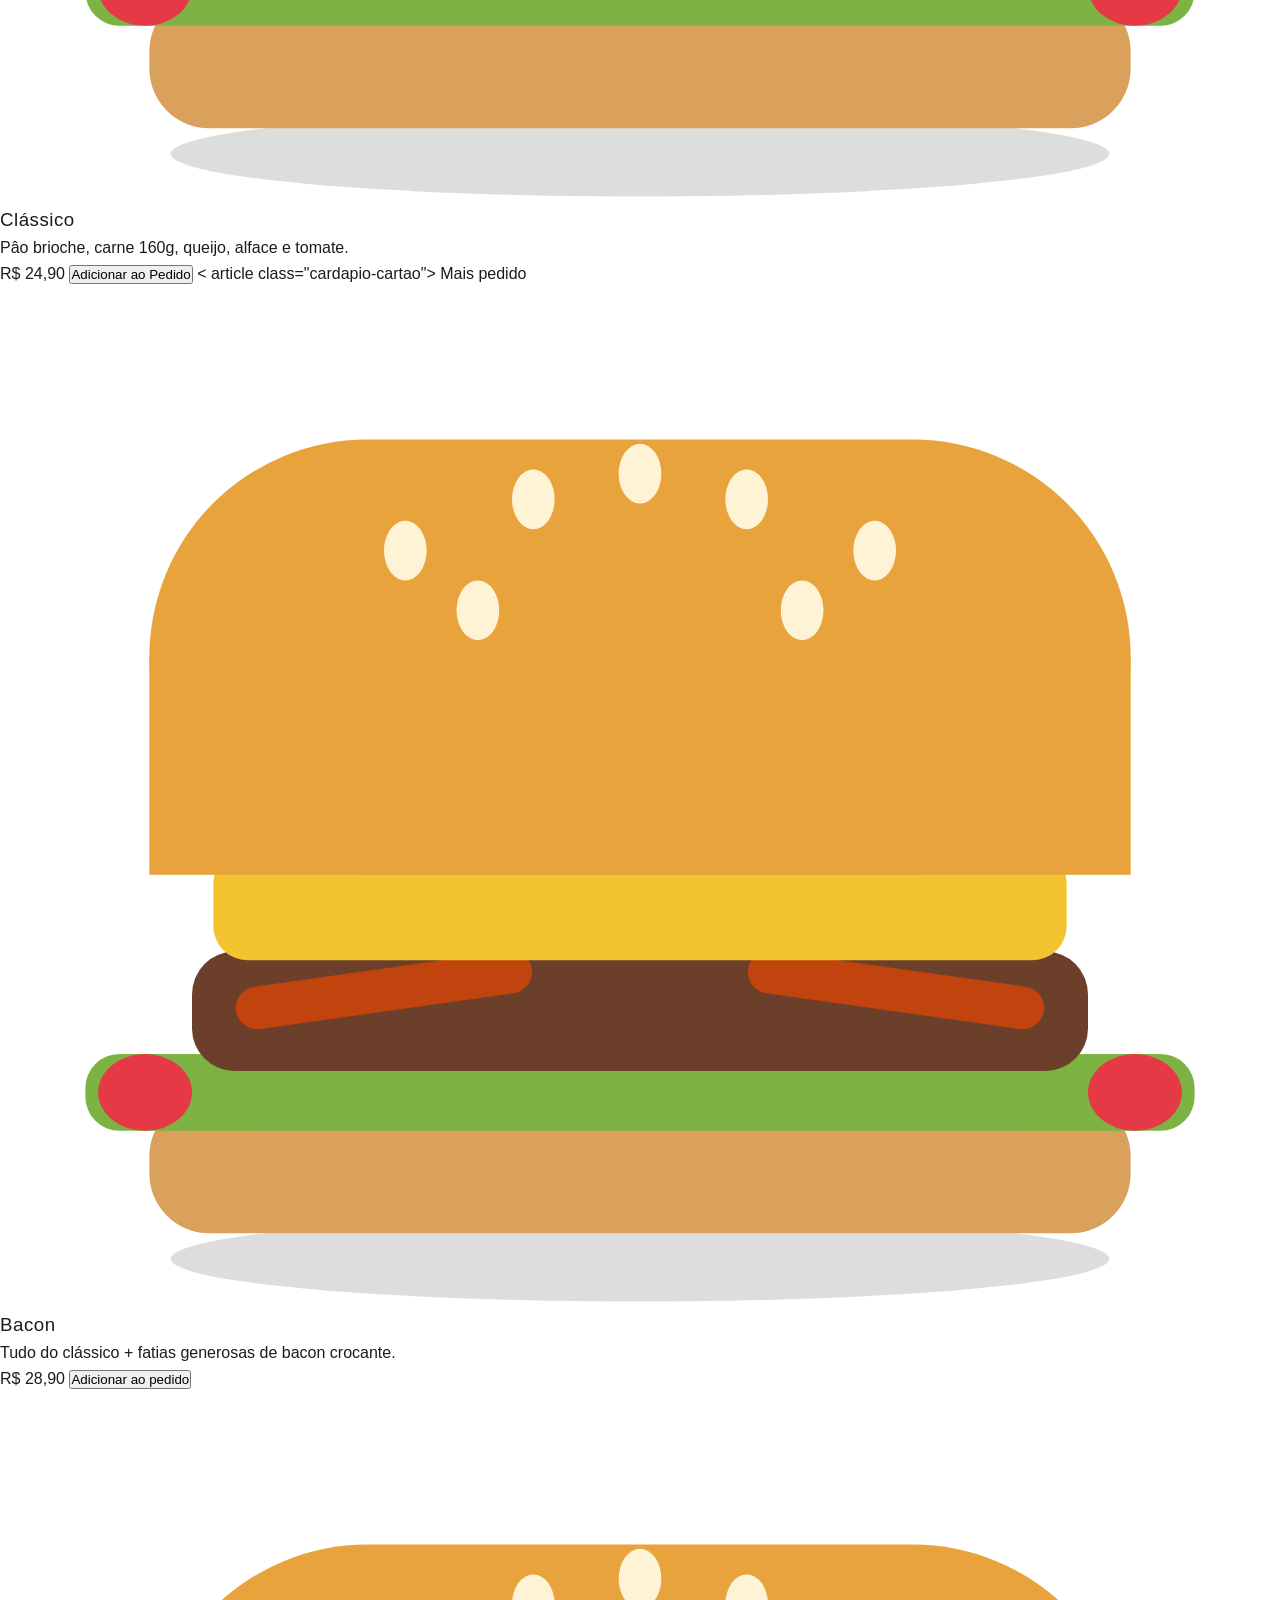
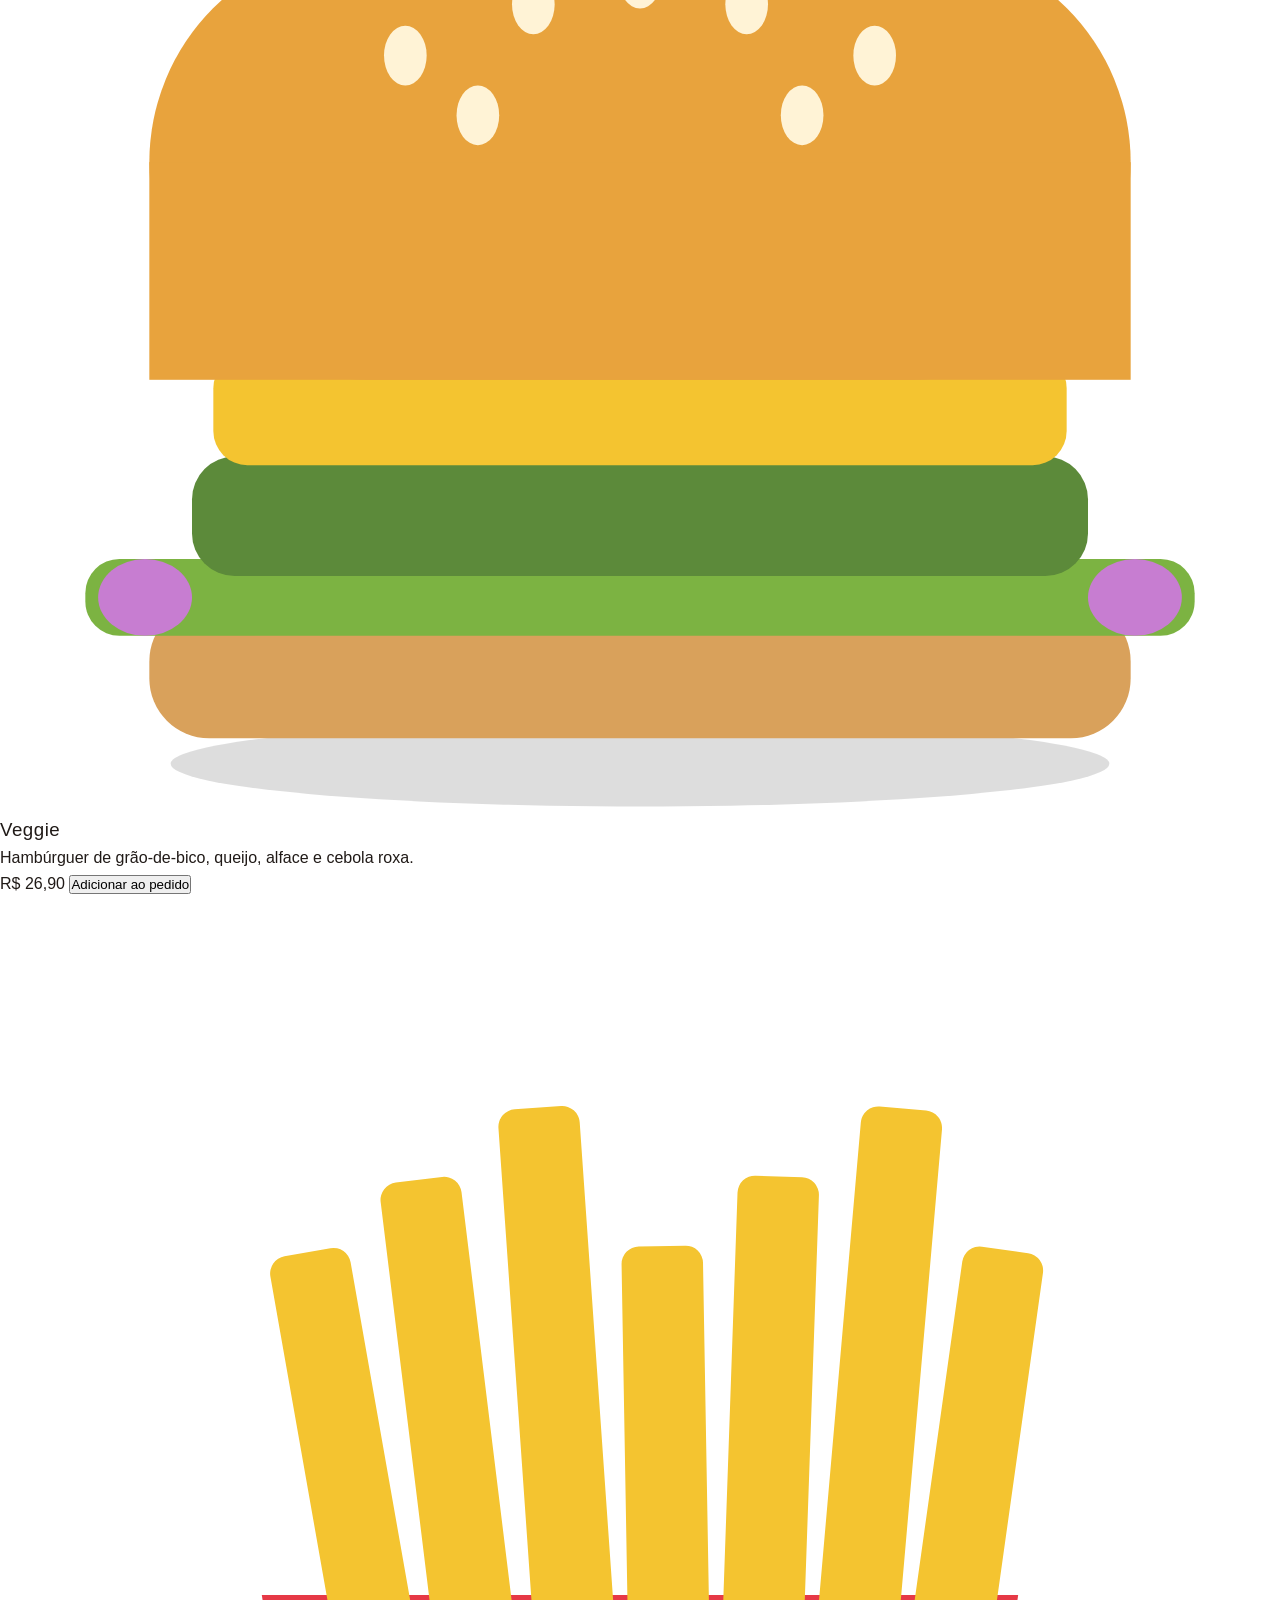
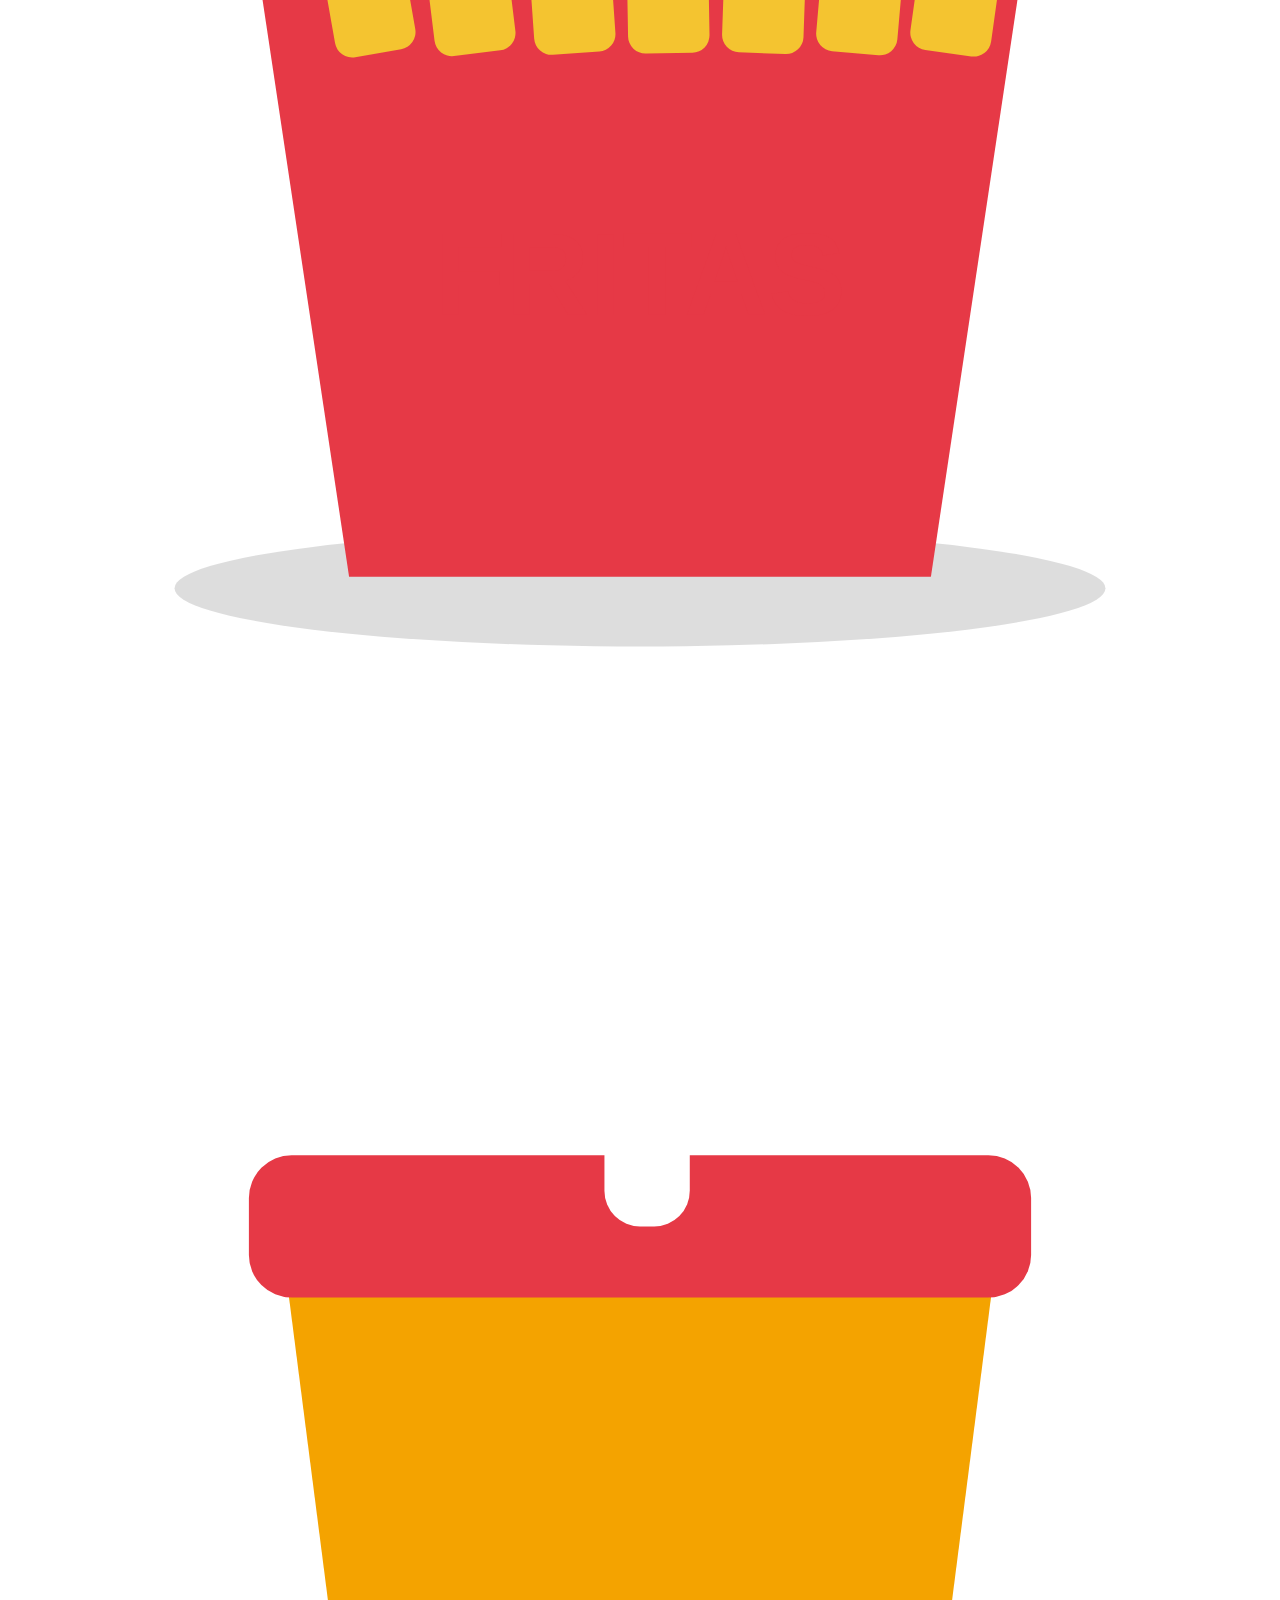
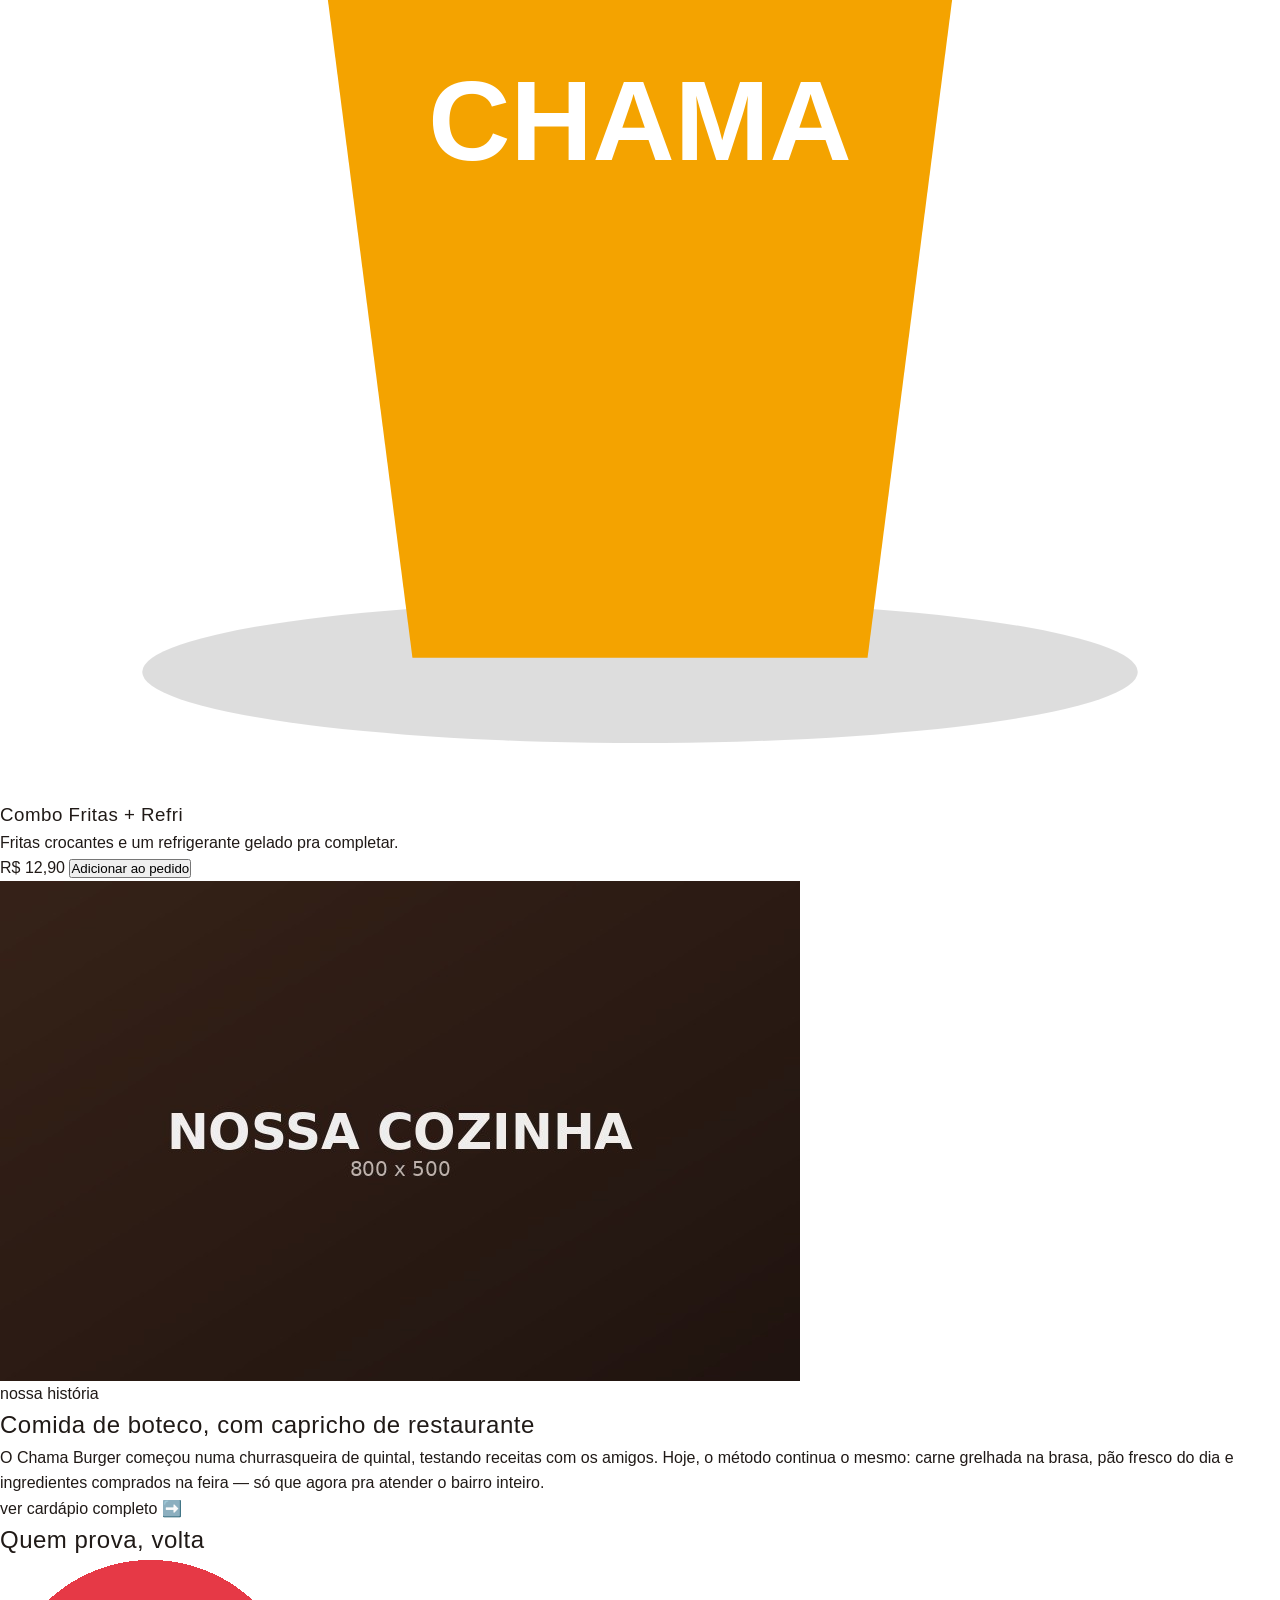
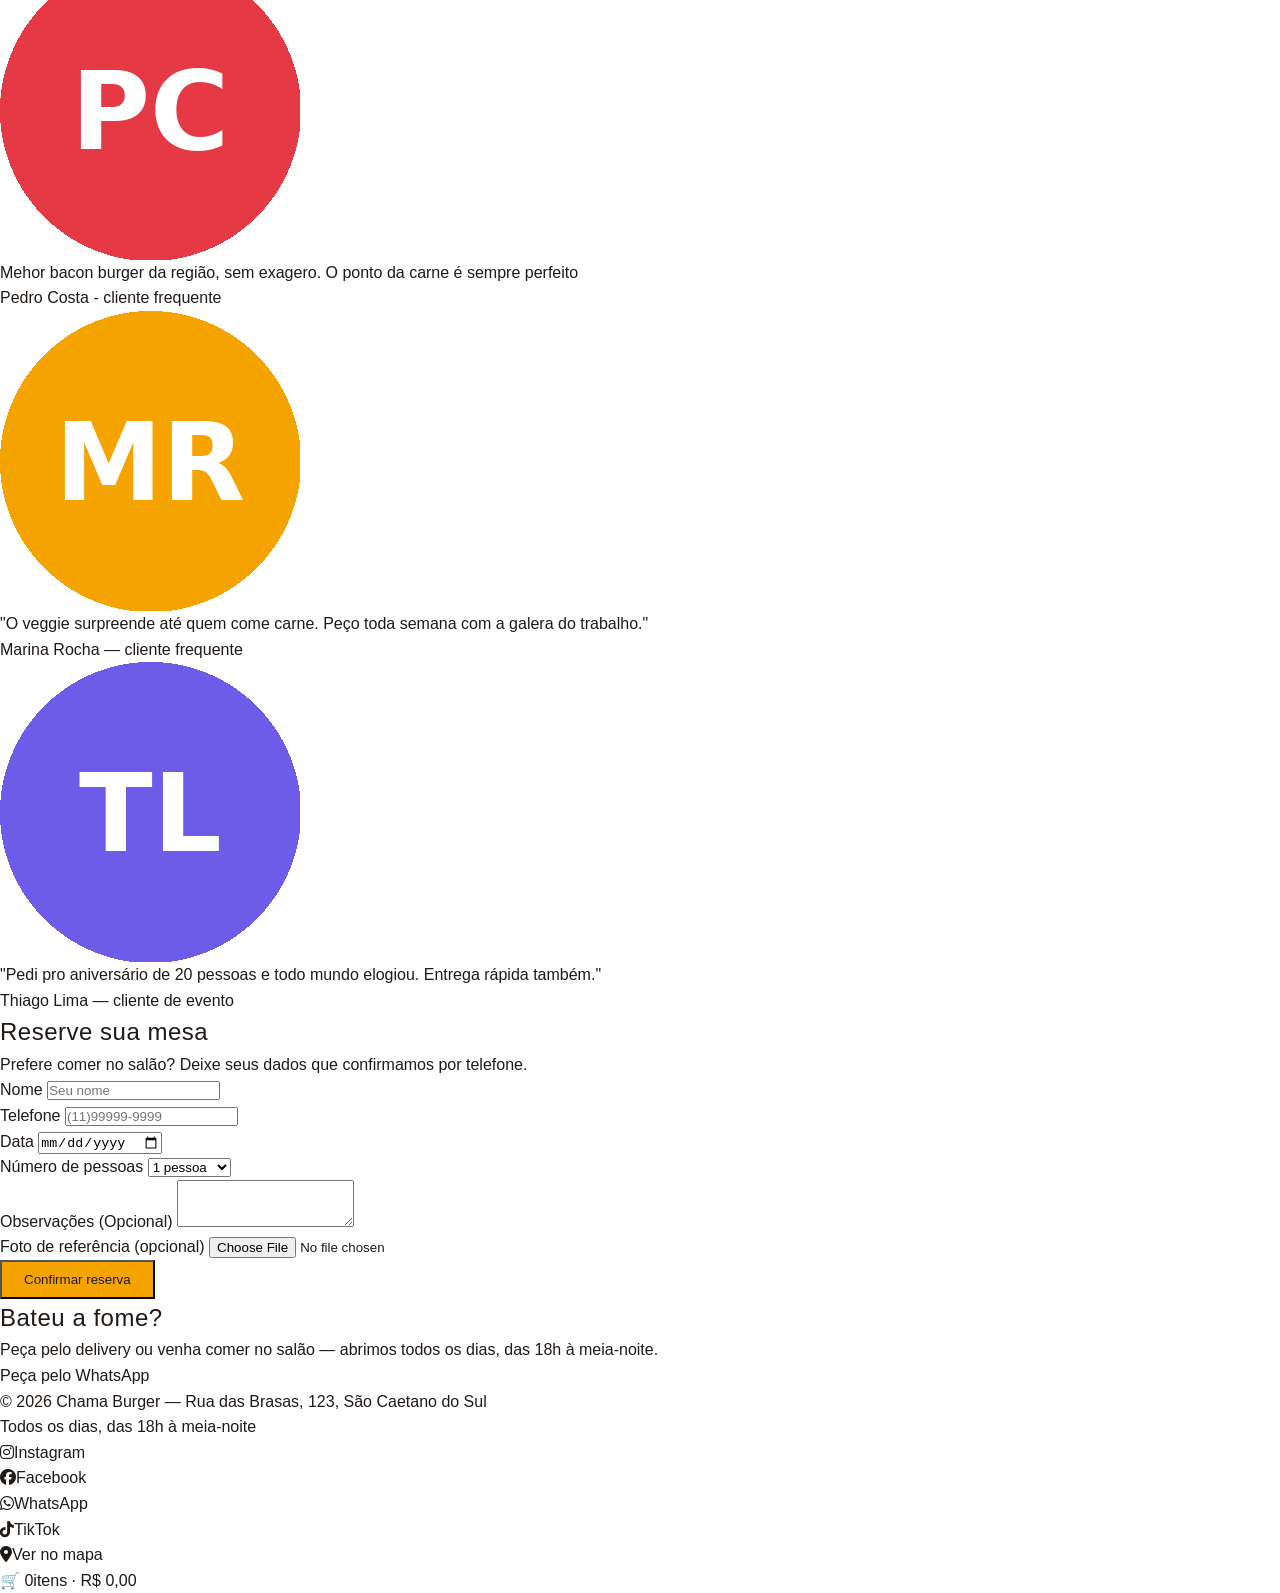
==== commit 27f5a01a: "🙌" ====
--- a/Aula 3 - 20 de ago/Chama burger pt.html
+++ b/Aula 3 - 20 de ago/Chama burger pt.html
@@ -37,7 +37,7 @@
 
   <main>
     <section class="destaque">
-      <div class="destaque-conteudo">
+      <div class="destaque-conteudo destaque-imagem">
         <div class="destaque-texto">
           <h1>Burger de verdade,<br />na brasa.</h1>
           <p>
@@ -54,7 +54,7 @@
       <div class="cardapio-cartoes">
 
         <article class="cardapio-cartao" <div class="cardapio-icone">
-          <img src="./assets/assets/icons/burger-classico.svg" alt="">
+          <img src="./assets/assets/icons/burger-classico.svg" alt=""> 
       </div>
       <h3>Clássico</h3>
       <P>Pâo brioche, carne 160g, queijo, alface e tomate.</P>
@@ -177,9 +177,42 @@
         </div>
         <button type="submit" class="botao botao-primario formulario-enviar">Confirmar reserva</button>
       </form>
+      
+      <div class="confirmacao-reserva" id="confirmacaoReserva"></div>
+    </section>
+
+    <section <section class="chamada-acao" id="pedir"> 
+      <h2>Bateu a fome?</h2>
+      <p>Peça pelo delivery ou venha comer no salão — abrimos todos os dias, das 18h à meia-noite.</p>
+      <a href="#" class="botao botao-realce">Peça pelo WhatsApp</a>
     </section>
 
   </main>
+
+  <footer class="rodape-site" id="contato">
+    <div class="rodape-info">
+      <p>&copy; 2026 Chama Burger — Rua das Brasas, 123, São Caetano do Sul</p>
+      <p class="rodape-horario">Todos os dias, das 18h à meia-noite</p>
+    </div>
+
+    <ul class="rodape-links"> 
+      <li><a href="https://www.instagram.com/davi.duarte06?igsi=ajFtaThna2J6eWoy" aria-label="Instagram"><i class="fa-brands fa-instagram"></i><span>Instagram</span></a></li>
+      <li><a href="#" aria-label="Facebook"><i class="fa-brands fa-facebook"></i><span>Facebook</span></a></li>
+      <li><a href="https://wa.me/5511968152596" aria-label="WhatsApp"><i class="fa-brands fa-whatsapp"></i><span>WhatsApp</span></a></li>
+      <li><a href="#" aria-label="TikTok"><i class="fa-brands fa-tiktok"></i><span>TikTok</span></a></li>
+      <li><a href="#" aria-label="Ver no mapa"><i class="fa-solid fa-location-dot"></i><span>Ver no mapa</span></a></li>
+    </ul>
+  </footer>
+ 
+  <div class="resumo-carrinho" id="resumoCarrinho">
+    <span class="carrinho-icone">🛒</span>
+    <span id="carrinhoQuantidade">0</span>itens · 
+    <span id="carrinhoTotal">R$ 0,00</span>
+  </div>  
+  
+
+
+ 
 </body>
 
 </html>
--- a/Aula 3 - 20 de ago/style.css
+++ b/Aula 3 - 20 de ago/style.css
@@ -0,0 +1,142 @@
+:root {
+     --color-primary: #e63946;                        /* vermelho principal — usado nos botões .botao-nav, .botao-primario:hover-shadow, .preco, .selo, .chamada-acao, etc */
+  --color-primary-dark: #C1272D;                   /* vermelho mais escuro — reservado pra estados de hover mais fortes */
+  --color-accent: #F4A300;                         /* amarelo/mostarda — cor do <h1> dentro de .destaque e do .botao-primario */
+  --color-dark: #201A17;                           /* quase-preto — fundo do <header class="cabecalho-site"> e do <footer class="rodape-site"> */
+  --color-light: #FFF7ED;                          /* creme — fundo dos cards .cardapio-cartao e .depoimento */
+  --color-gray: #6b7280; 
+  --radius: 14px;
+  --font-titulo: "Anton", impact, sans-serif;
+  --font-base: "Inter", Roboto, Helvetica, arial, sans-serif;
+}
+
+* {
+    margin: 0;
+    padding: 0;
+    box-sizing: border-box;
+}
+
+body {
+    font-family: var(--font-base);
+    color: var(--color-dark);
+    line-height: 1.6;    
+}
+
+h1, h2, h3 {
+    font-family: var(--font-titulo);
+    font-weight: 400;
+    letter-spacing: 0.5px;
+}
+
+a {
+   text-decoration: none; 
+   color: inherit;
+}
+
+ul{
+    list-style: none;
+}
+
+img{
+    max-width: 100%;
+    display: block;
+}
+
+.botao-nav {
+    background: var(--color-primary-dark);
+    color: #fff;
+    padding: 10px 22px;
+}
+
+.cabecalho-site {
+    background: var(--color-dark);
+    position: sticky;
+    top: 0;
+    z-index: 10;
+}
+
+.barra-navegacao {
+
+    max-width: 1100px;
+    color: #fff;
+    margin: 0 auto;
+    display: flex;
+    align-items: center;
+    justify-content: space-between;
+    padding: 18px 24px;
+}
+
+.logo {
+    font-family: var(--font-title);
+    font-size: 1.8rem;
+    color: #fff;
+    letter-spacing: 1px;
+}
+
+.links-menu{
+    display: flex;
+    gap: 32px;
+}
+
+.links-menu a {
+    color: #e8d9cd;
+    font-weight: 500;
+}
+
+.links-meu a:hover {
+    color: #fff;
+}
+
+.botao-primario {
+    background: var(--color-accent);
+    color: var(--color-dark);
+    padding: 10px 22px;
+}
+
+.botao-primario:hover {
+    box-shadow: 0 8px 20px rgba(244, 163, 0, 0.4);
+}
+
+.destaque {
+    background: linear-gradient(135deg, var(--color-dark), #3a241a);
+    width: 100%;
+    padding: 80px 24px;
+}
+
+.destaque-conteudo {
+    max-width: 100%;
+    margin: 0 auto;
+    display: flex;
+    align-items: center;
+    justify-content: center;
+    gap: 48px;
+    color: #fff;
+}
+
+.destaque-texto {
+    flex: 1 1 400px;
+}
+
+.destaque h1 {
+    font-size: 3rem;
+    line-height: 1.15;
+    margin-bottom: 20px;
+    color: var(--color-accent);
+}
+
+.destaque p {
+    font-size: 1.15rem;
+    color: #e8d9cd;
+    max-width: 480px;
+    margin-bottom: 32px;
+}
+
+.destaque-imagem {
+    max-width: 300px;
+    flex: 1 1 260px;
+}
+
+.destaque-imagem img {
+    width: 100%;
+    height: auto;
+}
